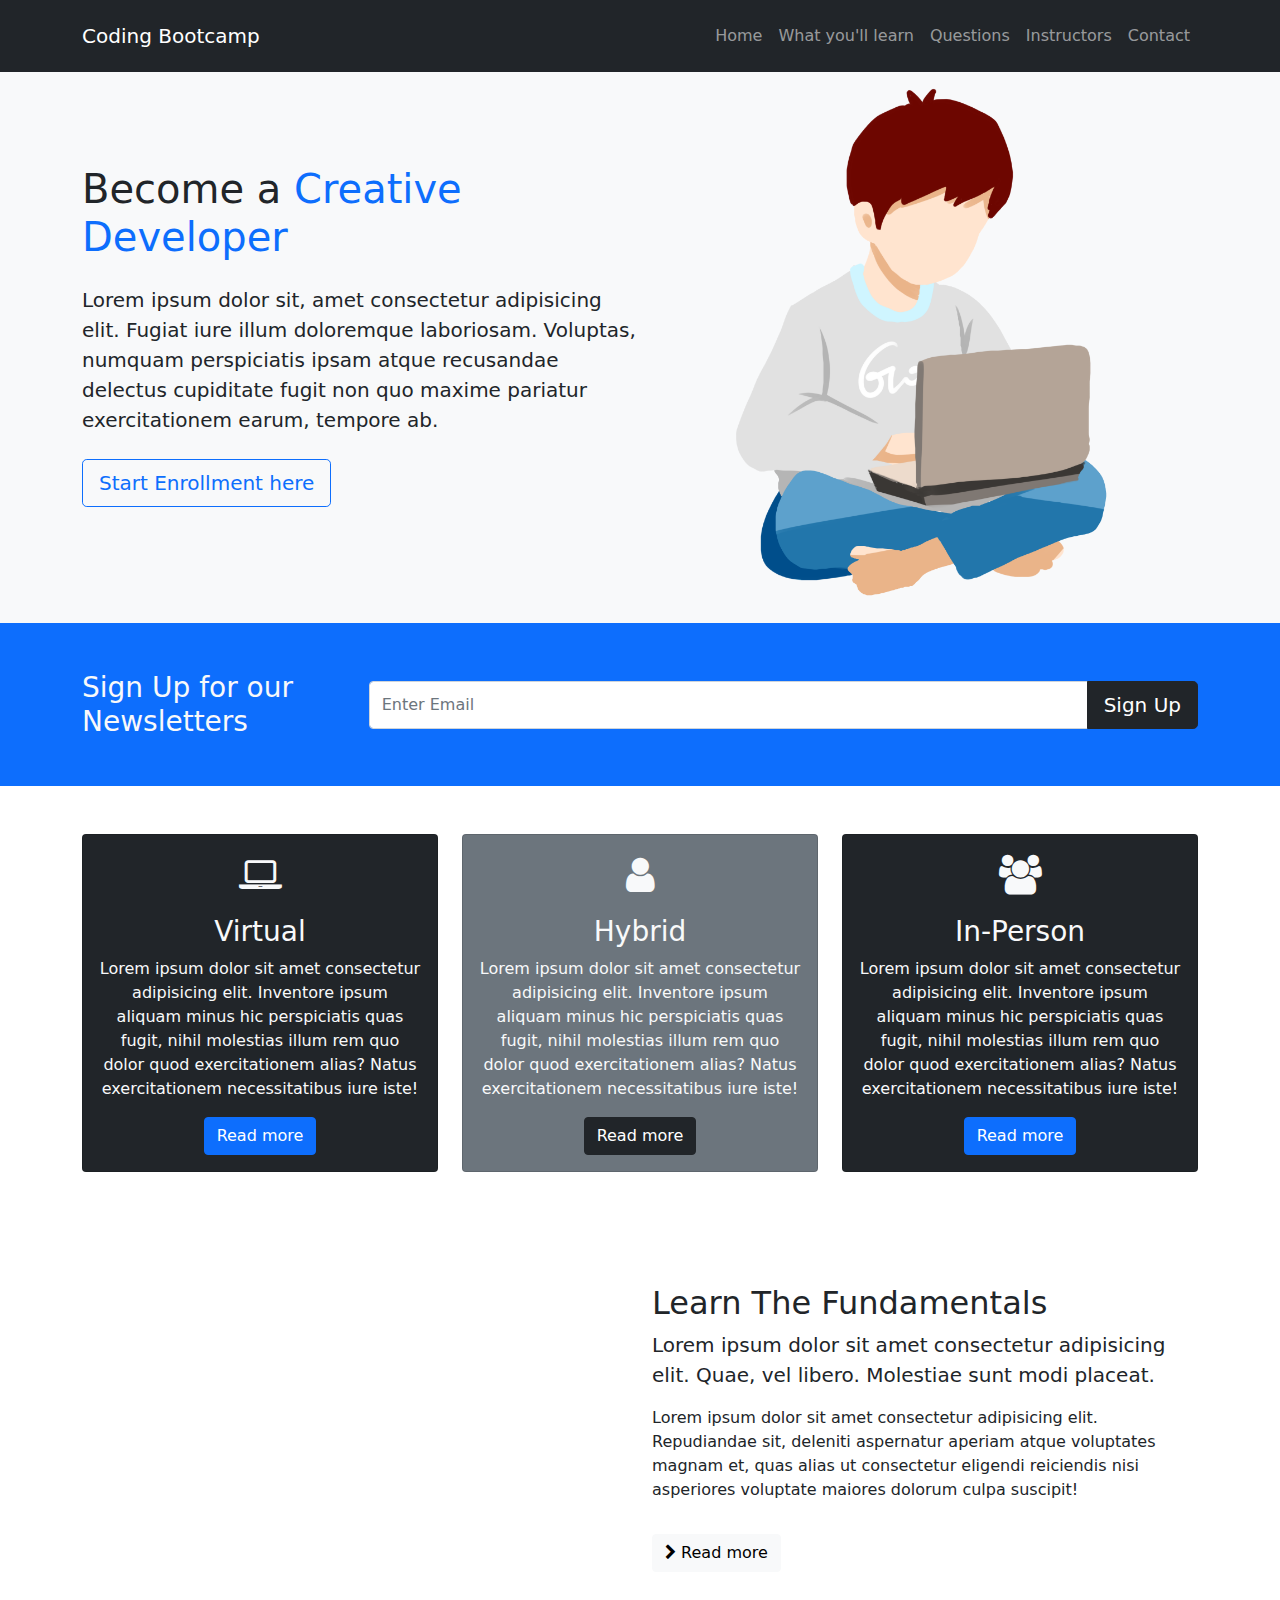
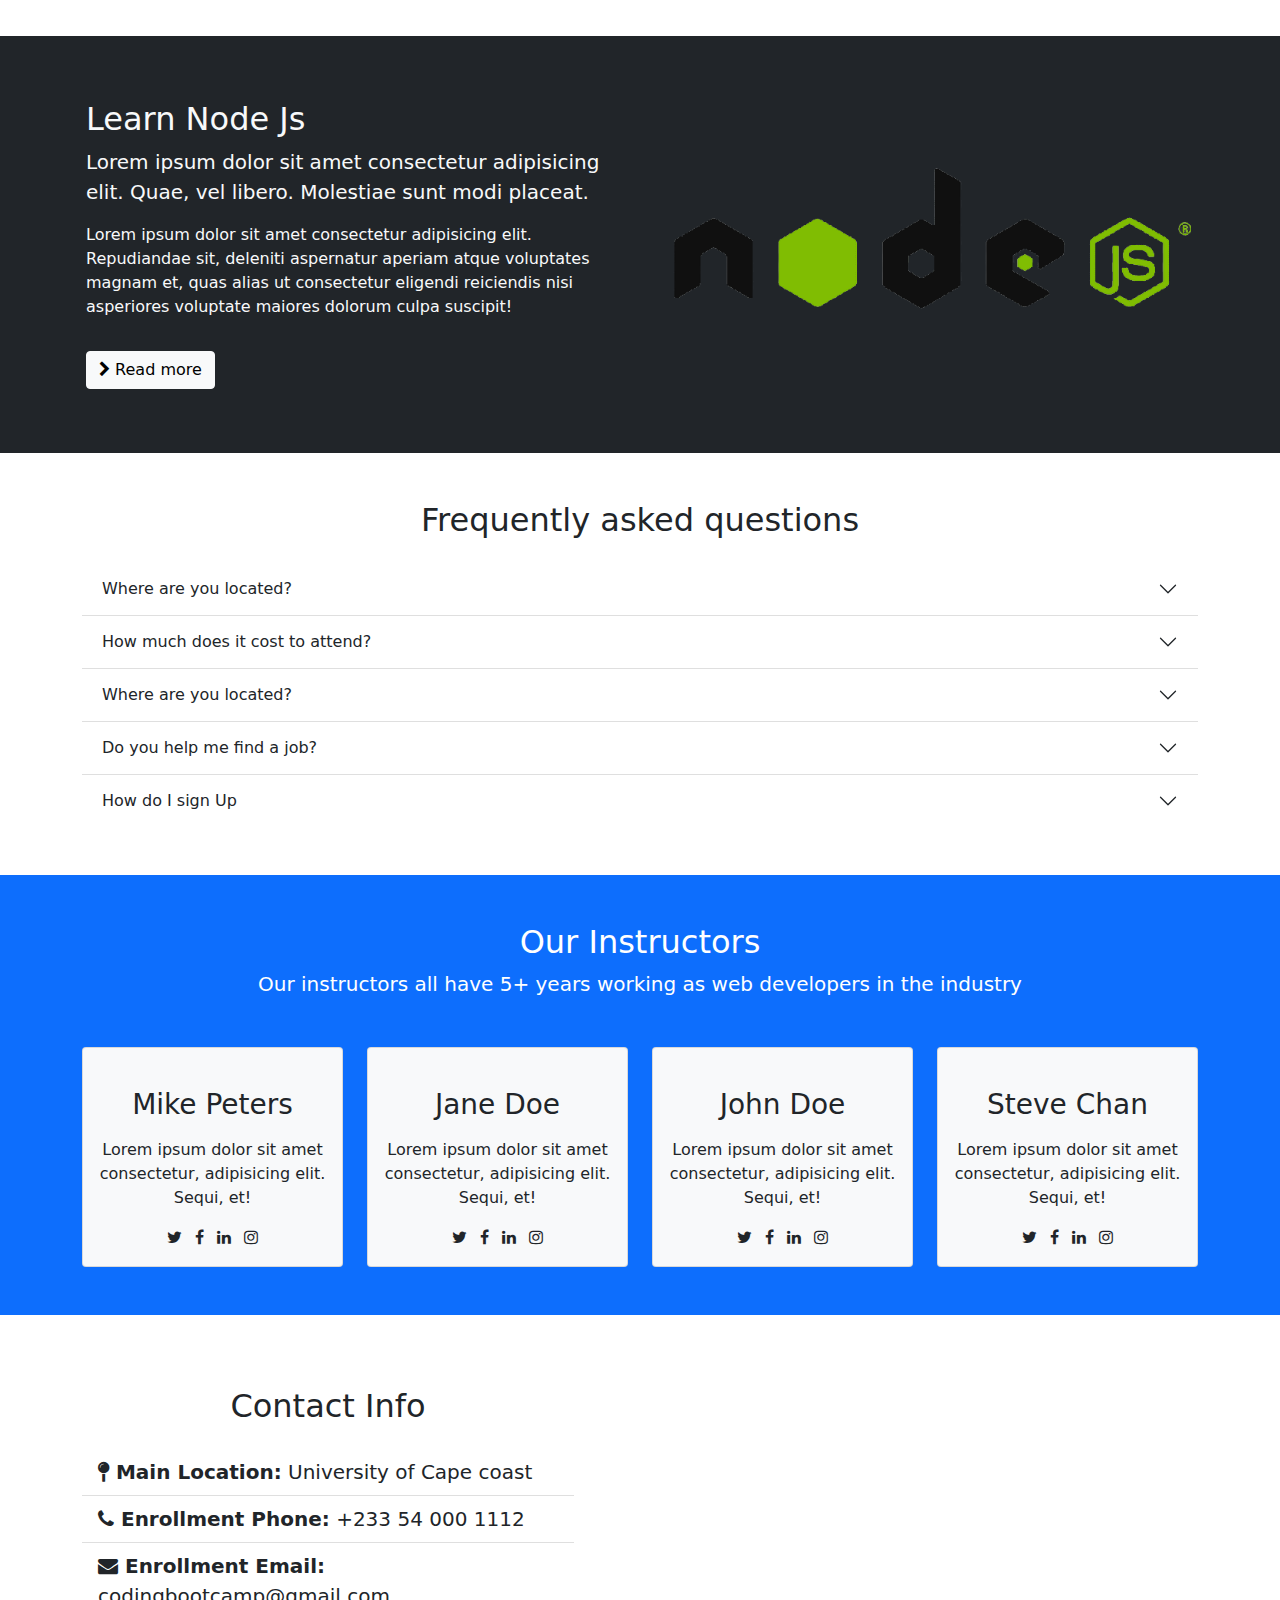
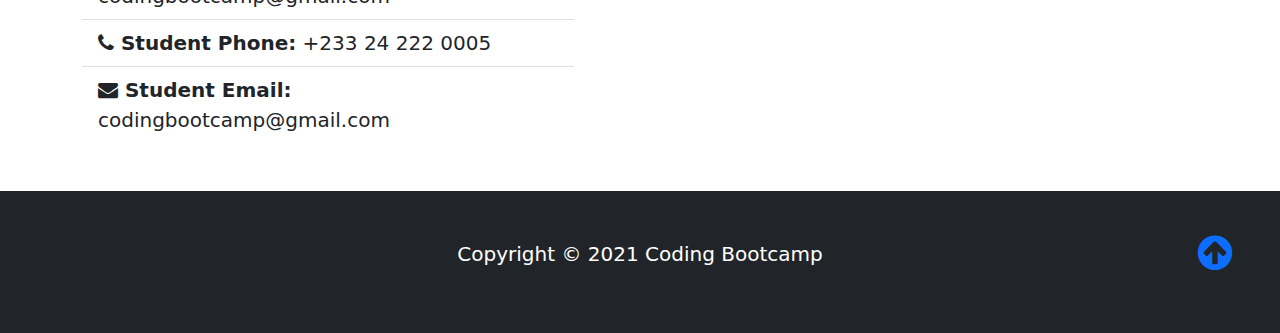
==== index.html @ 6ccffd2d "new" ====
<!DOCTYPE html>
<html lang="en">

<head>
    <meta charset="UTF-8">
    <meta http-equiv="X-UA-Compatible" content="IE=edge">
    <meta name="viewport" content="width=device-width, initial-scale=1.0">
    <title>Creativecode-BootCamp</title>
    <link href='https://api.mapbox.com/mapbox-gl-js/v2.3.1/mapbox-gl.css' rel='stylesheet' />
    <link href="css/style.css">
    <link rel="stylesheet" href="css/font-awesome-4.7.0/css/font-awesome.min.css">
    <link rel="stylesheet" href="css/bootstrap.min.css">
</head>

<body>

    <!-- Navbar start -->
    <nav class="navbar navbar-expand-lg bg-dark navbar-dark fixed-top py-3">
        <div class="container">
            <a class="navbar-brand" href="#"> Coding Bootcamp</a>

            <!--Toggle button Start -->
            <button class="navbar-toggler" type="button" data-bs-toggle="collapse" data-bs-target="#navmenu">
                <span class="navbar-toggler-icon"></span>
            </button>
            <!--Navbar Menu Items-->
            <div class="collapse navbar-collapse" id="navmenu">
                <ul class="navbar-nav ms-auto">
                    <li class="nav-item">
                        <a class="nav-link" href="#showcase">Home</a>
                    </li>
                    <li class="nav-item">
                        <a class="nav-link" href="#learn">What you'll learn</a>
                    </li>
                    <li class="nav-item">
                        <a class="nav-link" href="#questions">Questions</a>
                    </li>
                    <li class="nav-item">
                        <a class="nav-link" href="#instructors">Instructors</a>
                    </li>
                    <li class="nav-item">
                        <a class="nav-link" href="#contact">Contact</a>
                    </li>
                </ul>
            </div>
        </div>
    </nav>
    <!-- Navbar end -->
    <hr class="my-0">

    <!--Showcase-->
    <section class="bg-light text-ldark p-2 p-lg-2 pt-lg-2 text-center text-sm-start" id="showcase">
        <div class="container">
            <div class="d-sm-flex align-items-center justify-content-between pt-5">
                <div>
                    <h1> Become a <span class="text-primary">Creative Developer</span> </h1>
                    <p class="lead my-4">
                        Lorem ipsum dolor sit, amet consectetur adipisicing elit. Fugiat iure illum doloremque laboriosam. Voluptas, numquam perspiciatis ipsam atque recusandae delectus cupiditate fugit non quo maxime pariatur exercitationem earum, tempore ab.
                    </p>

                    <button class="btn btn-outline-primary btn-lg" data-bs-toggle="modal" data-bs-target="#enroll">
                        Start Enrollment here
                    </button>
                </div>
                <br>
                <img class="image-fluid w-50 d-none d-sm-block" src="images/coding.png" alt="coding">
            </div>
        </div>

    </section>

    <!--Newsletter-->
    <section class="bg-primary
     text-light p-5">
        <div class="container">
            <div class="d-md-flex justify-content-between
            align-items-center">
                <h3 class="mb-3 mb-md-0 text-light">Sign Up for our Newsletters</h3>

                <div class="input-group news-input">
                    <input type="text" class="form-control" placeholder="Enter Email" />

                    <button class="btn btn-dark btn-lg" type="button" id="button-addon2">Sign Up</button>
                </div>

            </div>
    </section>


    <!--Boxes-->
    <section class="p-5">
        <div class="container">
            <div class="row text-center g-4">
                <!--Box 1 : VIRTUAL-->
                <div class="col-md">
                    <div class="card bg-dark text-light">
                        <div class="card-body text-center">
                            <div class="h1 mb-3">
                                <i class="fa fa-laptop"></i>
                            </div>
                            <h3 class="card-title">
                                Virtual
                            </h3>
                            <p class="card-text">
                                Lorem ipsum dolor sit amet consectetur adipisicing elit. Inventore ipsum aliquam minus hic perspiciatis quas fugit, nihil molestias illum rem quo dolor quod exercitationem alias? Natus exercitationem necessitatibus iure iste!
                            </p>
                            <a href="" class="btn btn-primary">Read more</a>
                        </div>
                    </div>
                </div>
                <!--Box 2 : HYBRID-->
                <div class="col-md">
                    <div class="card bg-secondary text-light">
                        <div class="card-body text-center">
                            <div class="h1 mb-3">
                                <i class="fa fa-user"></i>
                            </div>
                            <h3 class="card-title">
                                Hybrid
                            </h3>
                            <p class="card-text">
                                Lorem ipsum dolor sit amet consectetur adipisicing elit. Inventore ipsum aliquam minus hic perspiciatis quas fugit, nihil molestias illum rem quo dolor quod exercitationem alias? Natus exercitationem necessitatibus iure iste!
                            </p>
                            <a href="" class="btn btn-dark">Read more</a>
                        </div>
                    </div>
                </div>
                <!--Box 3 : IN-PERSON-->
                <div class="col-md">
                    <div class="card bg-dark text-light">
                        <div class="card-body text-center">
                            <div class="h1 mb-3">
                                <i class="fa fa-users"></i>
                            </div>
                            <h3 class="card-title">
                                In-Person
                            </h3>
                            <p class="card-text">
                                Lorem ipsum dolor sit amet consectetur adipisicing elit. Inventore ipsum aliquam minus hic perspiciatis quas fugit, nihil molestias illum rem quo dolor quod exercitationem alias? Natus exercitationem necessitatibus iure iste!
                            </p>
                            <a href="" class="btn btn-primary">Read more</a>
                        </div>
                    </div>
                </div>
            </div>
        </div>
    </section>

    <!--Learn Sections-->
    <section id="learn" class="p-5">
        <div class="container">
            <div class="row align-items-center justify-content-between">
                <div class="col-md">
                    <img src="images/fundamental.png" alt="" class="img-fluid">
                </div>
                <div class="col-md p-3">
                    <h2>Learn The Fundamentals</h2>
                    <p class="lead">
                        Lorem ipsum dolor sit amet consectetur adipisicing elit. Quae, vel libero. Molestiae sunt modi placeat.
                    </p>
                    <p>
                        Lorem ipsum dolor sit amet consectetur adipisicing elit. Repudiandae sit, deleniti aspernatur aperiam atque voluptates magnam et, quas alias ut consectetur eligendi reiciendis nisi asperiores voluptate maiores dolorum culpa suscipit!
                    </p>
                    <a href="#" class="btn btn-light mt-3">
                        <i class="fa fa-chevron-right"></i> Read more</a>

                </div>
            </div>
        </div>
    </section>

    <!--Learn node-->
    <section id="learn" class="p-5 bg-dark text-light">
        <div class="container">
            <div class="row align-items-center justify-content-between">

                <div class="col-md p-3">
                    <h2>Learn Node Js</h2>
                    <p class="lead">
                        Lorem ipsum dolor sit amet consectetur adipisicing elit. Quae, vel libero. Molestiae sunt modi placeat.
                    </p>
                    <p>
                        Lorem ipsum dolor sit amet consectetur adipisicing elit. Repudiandae sit, deleniti aspernatur aperiam atque voluptates magnam et, quas alias ut consectetur eligendi reiciendis nisi asperiores voluptate maiores dolorum culpa suscipit!
                    </p>
                    <a href="#" class="btn btn-light mt-3">
                        <i class="fa fa-chevron-right"></i> Read more</a>

                </div>
                <div class="col-md">
                    <img src="images/node.png" alt="" class="img-fluid">
                </div>
            </div>
        </div>
    </section>

    <!--Question Accordion-->
    <section id="questions" class="py-5">
        <div class="container">
            <h2 class="text-center mb-4">Frequently asked questions</h2>
            <div class="accordion accordion-flush" id="questions">

                <!--Item 1-->
                <div class="accordion-item">
                    <h2 class="accordion-header" id="accordion-header">
                        <button class="accordion-button collapsed" type="button" data-bs-toggle="collapse" data-bs-target="#questions-one">
                     Where are you located?
                    </button>
                    </h2>
                    <div id="questions-one" class="accordion-collapse collapse" aria-labelledby="flush-headingOne" data-bs-parent="#questions-one">
                        <div class="accordion-body">
                            Lorem, ipsum dolor sit amet consectetur adipisicing elit. Blanditiis est deserunt sint praesentium magni illo debitis quae minus autem a veniam laudantium alias, earum harum natus quidem nesciunt ipsam et aperiam facilis expedita! Quae sint fugiat sunt
                            accusamus cumque! Molestiae ut eveniet perspiciatis tempore architecto cum distinctio exercitationem sit pariatur?
                        </div>
                    </div>
                </div>

                <!--Item 2-->
                <div class="accordion-item">
                    <h2 class="accordion-header" id="accordion-header">
                        <button class="accordion-button collapsed" type="button" data-bs-toggle="collapse" data-bs-target="#questions-two">
                         How much does it cost to attend?
                        </button>
                    </h2>
                    <div id="questions-two" class="accordion-collapse collapse" aria-labelledby="flush-headingOne" data-bs-parent="#questions-two">
                        <div class="accordion-body">
                            Lorem, ipsum dolor sit amet consectetur adipisicing elit. Blanditiis est deserunt sint praesentium magni illo debitis quae minus autem a veniam laudantium alias, earum harum natus quidem nesciunt ipsam et aperiam facilis expedita! Quae sint fugiat sunt
                            accusamus cumque! Molestiae ut eveniet perspiciatis tempore architecto cum distinctio exercitationem sit pariatur?
                        </div>
                    </div>
                </div>

                <!--Item 3-->
                <div class="accordion-item">
                    <h2 class="accordion-header" id="accordion-header">
                        <button class="accordion-button collapsed" type="button" data-bs-toggle="collapse" data-bs-target="#questions-three">
                         Where are you located?
                        </button>
                    </h2>
                    <div id="questions-three" class="accordion-collapse collapse" aria-labelledby="flush-headingOne" data-bs-parent="#questions-three">
                        <div class="accordion-body">
                            Lorem, ipsum dolor sit amet consectetur adipisicing elit. Blanditiis est deserunt sint praesentium magni illo debitis quae minus autem a veniam laudantium alias, earum harum natus quidem nesciunt ipsam et aperiam facilis expedita! Quae sint fugiat sunt
                            accusamus cumque! Molestiae ut eveniet perspiciatis tempore architecto cum distinctio exercitationem sit pariatur?
                        </div>
                    </div>
                </div>

                <!--Item 4-->
                <div class="accordion-item">
                    <h2 class="accordion-header" id="accordion-header">
                        <button class="accordion-button collapsed" type="button" data-bs-toggle="collapse" data-bs-target="#questions-four">
                         Do you help me find a job?
                        </button>
                    </h2>
                    <div id="questions-four" class="accordion-collapse collapse" aria-labelledby="flush-headingOne" data-bs-parent="#questions-four">
                        <div class="accordion-body">
                            Lorem, ipsum dolor sit amet consectetur adipisicing elit. Blanditiis est deserunt sint praesentium magni illo debitis quae minus autem a veniam laudantium alias, earum harum natus quidem nesciunt ipsam et aperiam facilis expedita! Quae sint fugiat sunt
                            accusamus cumque! Molestiae ut eveniet perspiciatis tempore architecto cum distinctio exercitationem sit pariatur?
                        </div>
                    </div>
                </div>
                <!--Item 5-->
                <div class="accordion-item">
                    <h2 class="accordion-header" id="accordion-header">
                        <button class="accordion-button collapsed" type="button" data-bs-toggle="collapse" data-bs-target="#questions-four">
                        How do I sign Up
                        </button>
                    </h2>
                    <div id="questions-five" class="accordion-collapse collapse" aria-labelledby="flush-headingOne" data-bs-parent="#questions-five">
                        <div class="accordion-body">
                            Lorem, ipsum dolor sit amet consectetur adipisicing elit. Blanditiis est deserunt sint praesentium magni illo debitis quae minus autem a veniam laudantium alias, earum harum natus quidem nesciunt ipsam et aperiam facilis expedita! Quae sint fugiat sunt
                            accusamus cumque! Molestiae ut eveniet perspiciatis tempore architecto cum distinctio exercitationem sit pariatur?
                        </div>
                    </div>
                </div>
            </div>
    </section>

    <!--Instructors Section-->
    <section id="instructors" class="p-5 bg-primary">
        <div class="container">
            <h2 class="text-center text-white">Our Instructors</h2>
            <p class="lead text-center text-white mb-5">
                Our instructors all have 5+ years working as web developers in the industry

            </p>

            <div class="row g-4">
                <!--Instructor 1-->
                <div class="col-md-6 col-lg-3">
                    <div class="card bg-light">
                        <div class="card-body text-center">
                            <img src="https://randomuser.me/api/portraits/men/16.jpg" class="rounded-circle mb-3" alt="">
                            <h3 class="card-title mb-3">Mike Peters</h3>
                            <p class="card-text">Lorem ipsum dolor sit amet consectetur, adipisicing elit. Sequi, et!</p>
                            <a href="#"><i class="fa fa-twitter text-dark mx-1"></i></a>
                            <a href="#"><i class="fa fa-facebook text-dark mx-1"></i></a>
                            <a href="#"><i class="fa fa-linkedin text-dark mx-1"></i></a>
                            <a href="#"><i class="fa fa-instagram text-dark mx-1"></i></a>
                        </div>
                    </div>
                </div>

                <!--Instructor 2-->
                <div class="col-md-6 col-lg-3">
                    <div class="card bg-light">
                        <div class="card-body text-center">
                            <img src="https://randomuser.me/api/portraits/women/11.jpg" class="rounded-circle mb-3" alt="">
                            <h3 class="card-title mb-3">Jane Doe</h3>
                            <p class="card-text">Lorem ipsum dolor sit amet consectetur, adipisicing elit. Sequi, et!</p>
                            <a href="#"><i class="fa fa-twitter text-dark mx-1"></i></a>
                            <a href="#"><i class="fa fa-facebook text-dark mx-1"></i></a>
                            <a href="#"><i class="fa fa-linkedin text-dark mx-1"></i></a>
                            <a href="#"><i class="fa fa-instagram text-dark mx-1"></i></a>
                        </div>
                    </div>
                </div>

                <!--Instructor 3-->
                <div class="col-md-6 col-lg-3">
                    <div class="card bg-light">
                        <div class="card-body text-center">
                            <img src="https://randomuser.me/api/portraits/men/11.jpg" class="rounded-circle mb-3" alt="">
                            <h3 class="card-title mb-3">John Doe</h3>
                            <p class="card-text">Lorem ipsum dolor sit amet consectetur, adipisicing elit. Sequi, et!</p>
                            <a href="#"><i class="fa fa-twitter text-dark mx-1"></i></a>
                            <a href="#"><i class="fa fa-facebook text-dark mx-1"></i></a>
                            <a href="#"><i class="fa fa-linkedin text-dark mx-1"></i></a>
                            <a href="#"><i class="fa fa-instagram text-dark mx-1"></i></a>
                        </div>
                    </div>
                </div>

                <!--Instructor 4-->
                <div class="col-md-6 col-lg-3">
                    <div class="card bg-light">
                        <div class="card-body text-center">
                            <img src="https://randomuser.me/api/portraits/men/26.jpg" class="rounded-circle mb-3" alt="">
                            <h3 class="card-title mb-3">Steve Chan</h3>
                            <p class="card-text">Lorem ipsum dolor sit amet consectetur, adipisicing elit. Sequi, et!</p>
                            <a href="#"><i class="fa fa-twitter text-dark mx-1"></i></a>
                            <a href="#"><i class="fa fa-facebook text-dark mx-1"></i></a>
                            <a href="#"><i class="fa fa-linkedin text-dark mx-1"></i></a>
                            <a href="#"><i class="fa fa-instagram text-dark mx-1"></i></a>
                        </div>
                    </div>
                </div>
            </div>
        </div>
    </section>
    <br>

    <!--Contact & Mao-->
    <section class="p-5" id="contact">
        <div class="container">
            <div class="row g-4">
                <div class="col-md">
                    <h2 class="text-center mb-4">Contact Info</h2>
                    <ul class="list-group list-group-flush lead">
                        <li class="list-group-item">
                            <span class="fw-bold"> <i class="fa fa-map-pin"></i> Main Location:</span> University of Cape coast
                        </li>
                        <li class="list-group-item">
                            <span class="fw-bold"> <i class="fa fa-phone"></i> Enrollment Phone:</span> +233 54 000 1112
                        </li>
                        <li class="list-group-item">
                            <span class="fw-bold"> <i class="fa fa-envelope"></i> Enrollment Email: </span> codingbootcamp@gmail.com
                        </li>

                        <li class="list-group-item">
                            <span class="fw-bold"> <i class="fa fa-phone"></i> Student Phone:</span> +233 24 222 0005
                        </li>

                        <li class="list-group-item">
                            <span class="fw-bold"> <i class="fa fa-envelope "></i> Student Email:</span> codingbootcamp@gmail.com
                    </ul>
                </div>
                <div class="col-md">

                    <div id='map' style='width: 600px; height: 320px;'></div>

                </div>
            </div>
    </section>

    <!--footer-->
    <footer class="p-5 bg-dark text-white text-center position-relative">
        <div class="container">
            <p class="lead"> Copyright &copy; 2021 Coding Bootcamp</p>
            <a href="" class="position-absolute bottom-0 end-0 p-5">
                <i class="fa fa-arrow-circle-up h1"></i>
            </a>
        </div>
    </footer>



    <!-- Modal -->
    <div class="modal fade" id="enroll" tabindex="-1" aria-labelledby="exampleModalLabel" aria-hidden="true">
        <div class="modal-dialog">
            <div class="modal-content">
                <div class="modal-header">
                    <h5 class="modal-title" id="enrollLabel">Modal title</h5>
                    <button type="button" class="btn-close" data-bs-dismiss="modal" aria-label="Close"></button>
                </div>
                <div class="modal-body">
                    <p class="class lead">Fill out this form and we will get back to you</p>
                    <form>
                        <div class="mb-3">
                            <label for="Firstname" class="form-label">Firstname</label>
                            <input type="email" class="form-control" id="first-name">
                        </div>
                        <div class="mb-3">
                            <label for="Lastname" class="form-label">Lastname</label>
                            <input type="lastname" class="form-control" id="first-name">
                        </div>
                        <div class="mb-3">
                            <label for="Email" class="form-label">Email</label>
                            <input type="email" class="form-control" id="email">
                        </div>
                        <div class="mb-3">
                            <label for="Phone" class="form-label">Phone</label>
                            <input type="email" class="form-control" id="phone">
                        </div>
                    </form>
                </div>
                <div class="modal-footer">
                    <button type="button" class="btn btn-secondary" data-bs-dismiss="modal">Close</button>
                    <button type="button" class="btn btn-primary">Save changes</button>
                </div>
            </div>
        </div>
    </div>



    <script src="js/bootstrap.bundle.min.js"></script>
    <script src="js/popper.min.js"></script>
    <script src='https://api.mapbox.com/mapbox-gl-js/v2.3.1/mapbox-gl.js'></script>
    <script>
        mapboxgl.accessToken = 'pk.eyJ1IjoiY3JlYXRpdmVuYXRoYW4iLCJhIjoiY2t1a2dob3ZjMDk3YjJxbW82NDY1MGZldiJ9.xxoIJ4UyLiM8GSL1P_9bCw';
        var map = new mapboxgl.Map({
            container: 'map',
            style: 'mapbox://styles/mapbox/streets-v11',
            center: [-1.283335, 5.114753],
            zoom: 18
        });
    </script>
</body>

</html>
---- css/style.css ----
@media(min-width: 768px) {
    .news-input {
        width: 50%;
    }
}
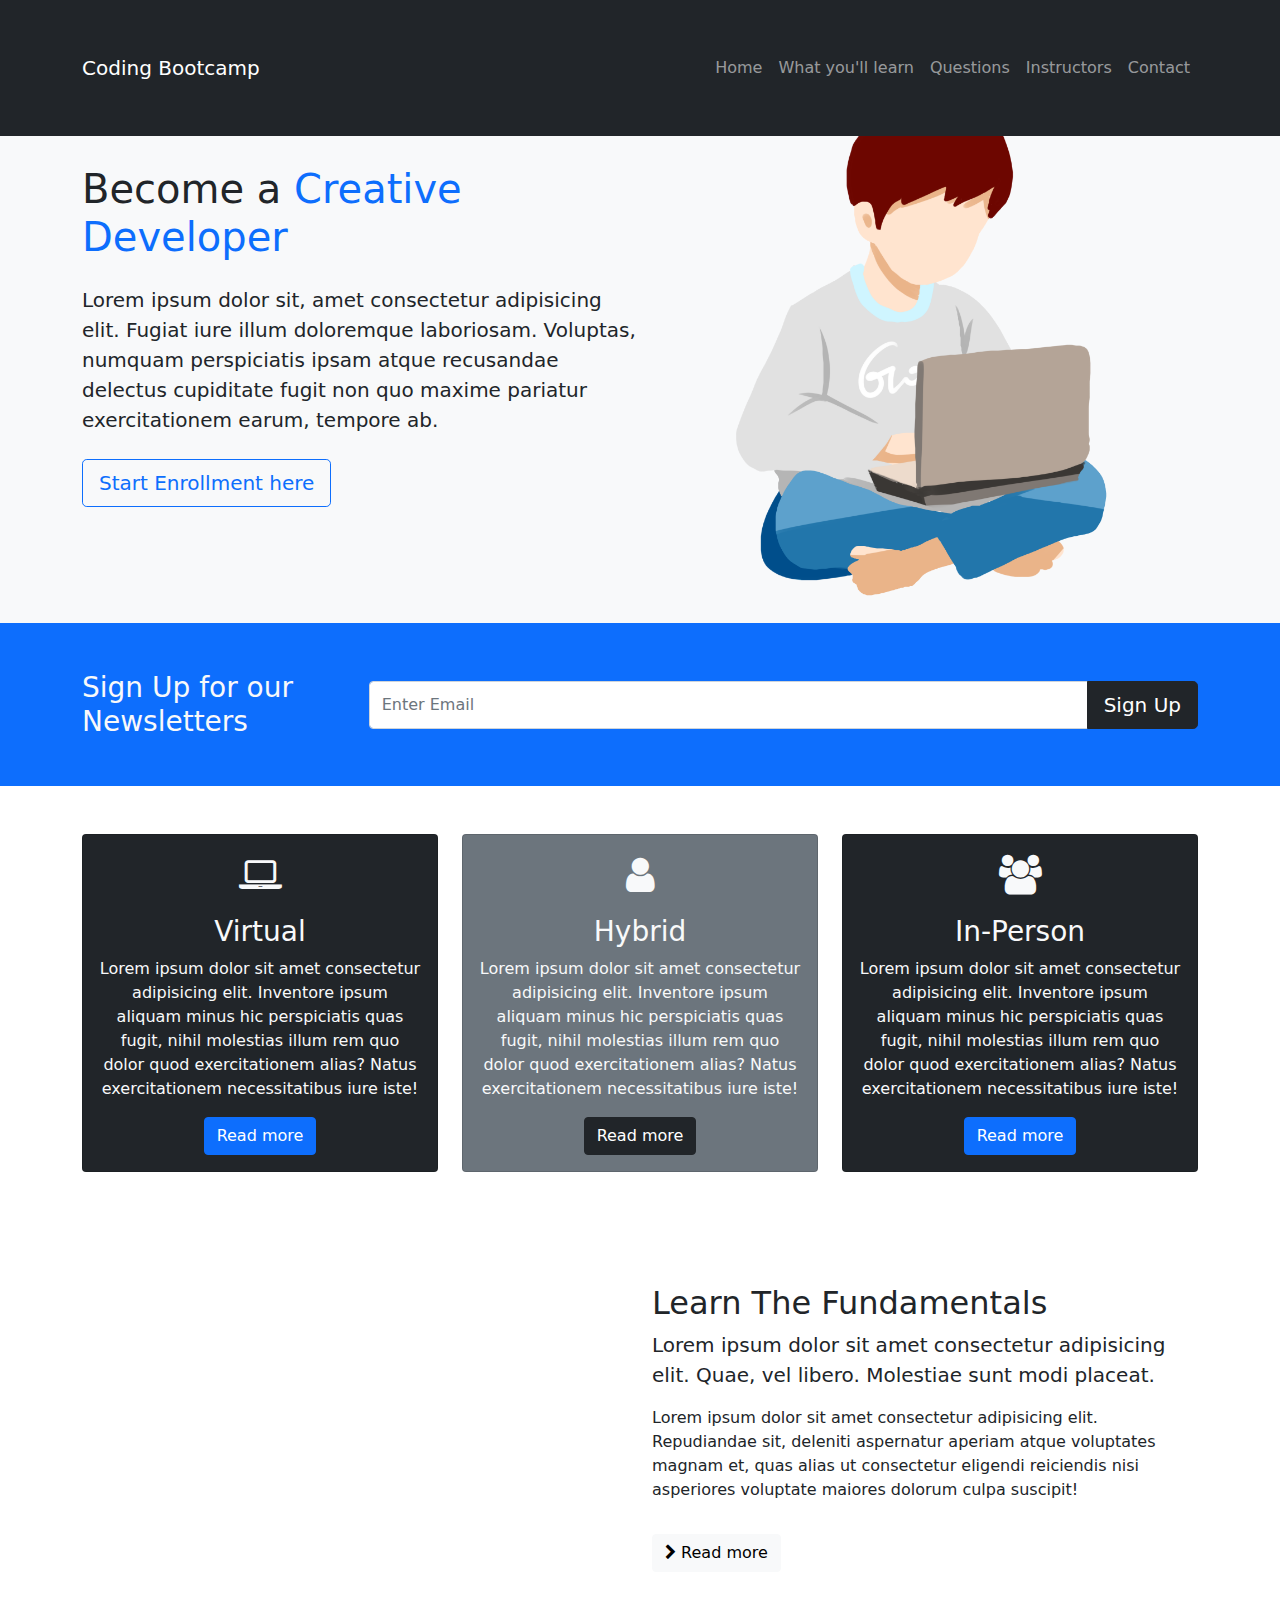
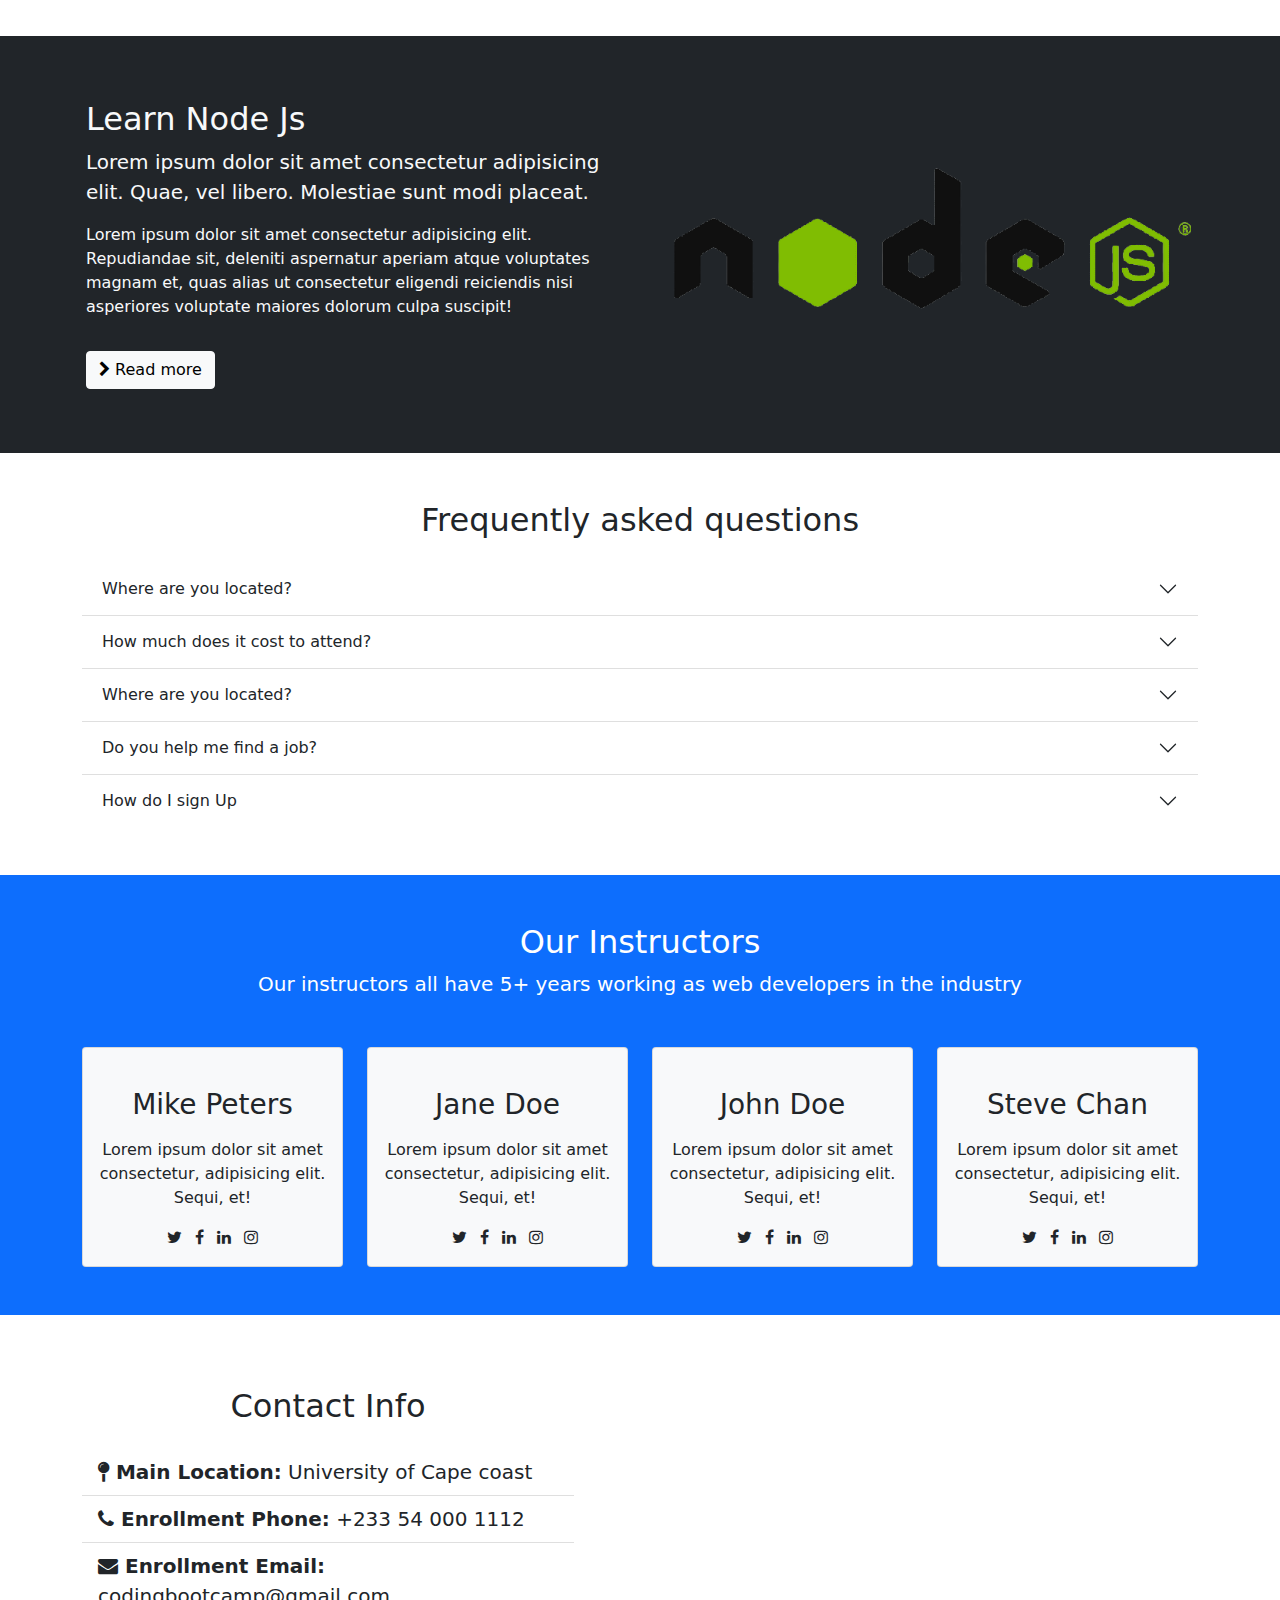
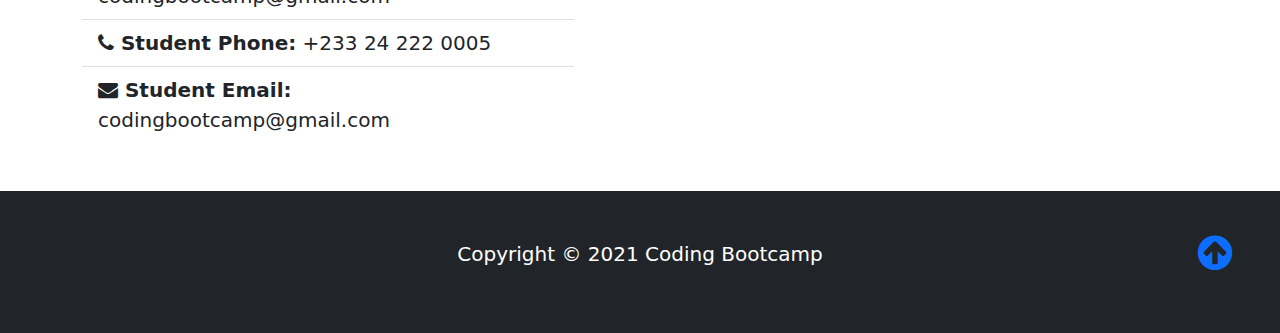
==== commit f4167ec3: "update" ====
--- a/index.html
+++ b/index.html
@@ -15,7 +15,7 @@
 <body>
 
     <!-- Navbar start -->
-    <nav class="navbar navbar-expand-lg bg-dark navbar-dark fixed-top py-3">
+    <nav class="navbar navbar-expand-lg bg-dark navbar-dark  py-5 fixed-top">
         <div class="container">
             <a class="navbar-brand" href="#"> Coding Bootcamp</a>
 
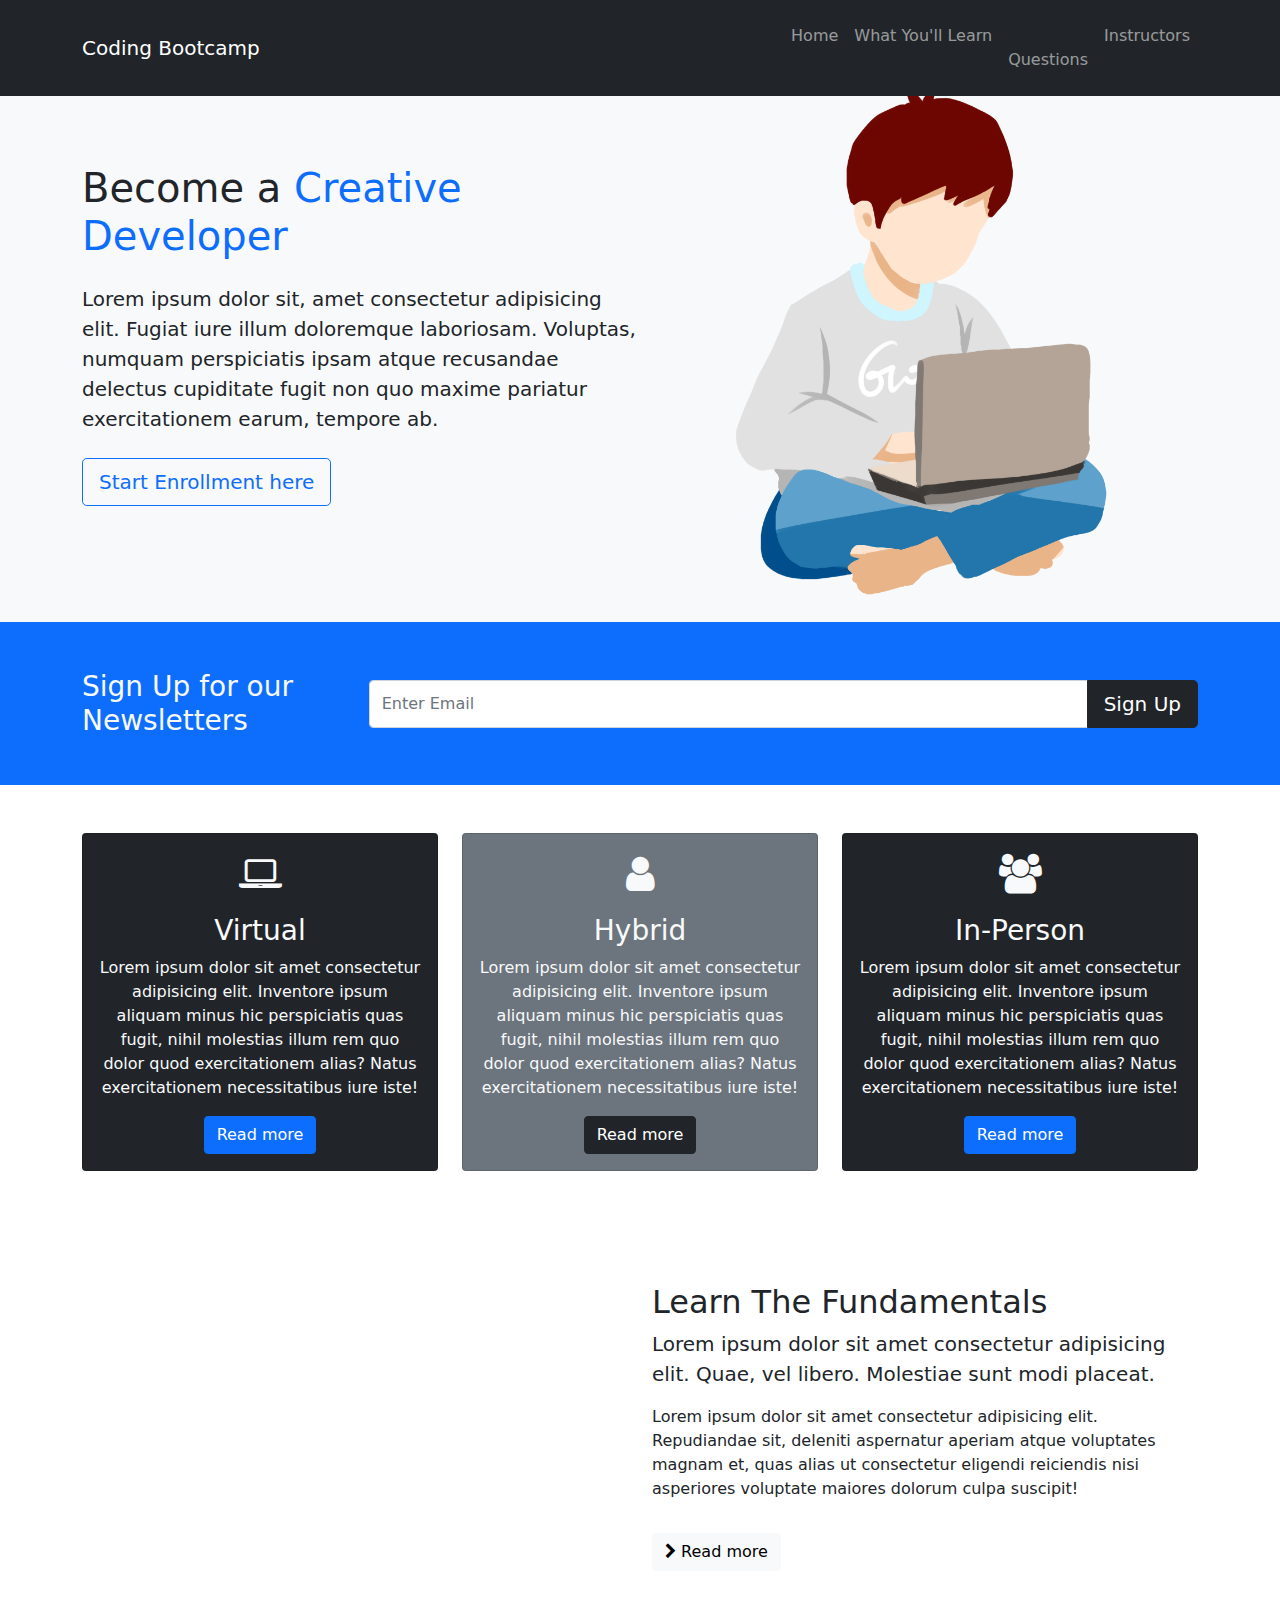
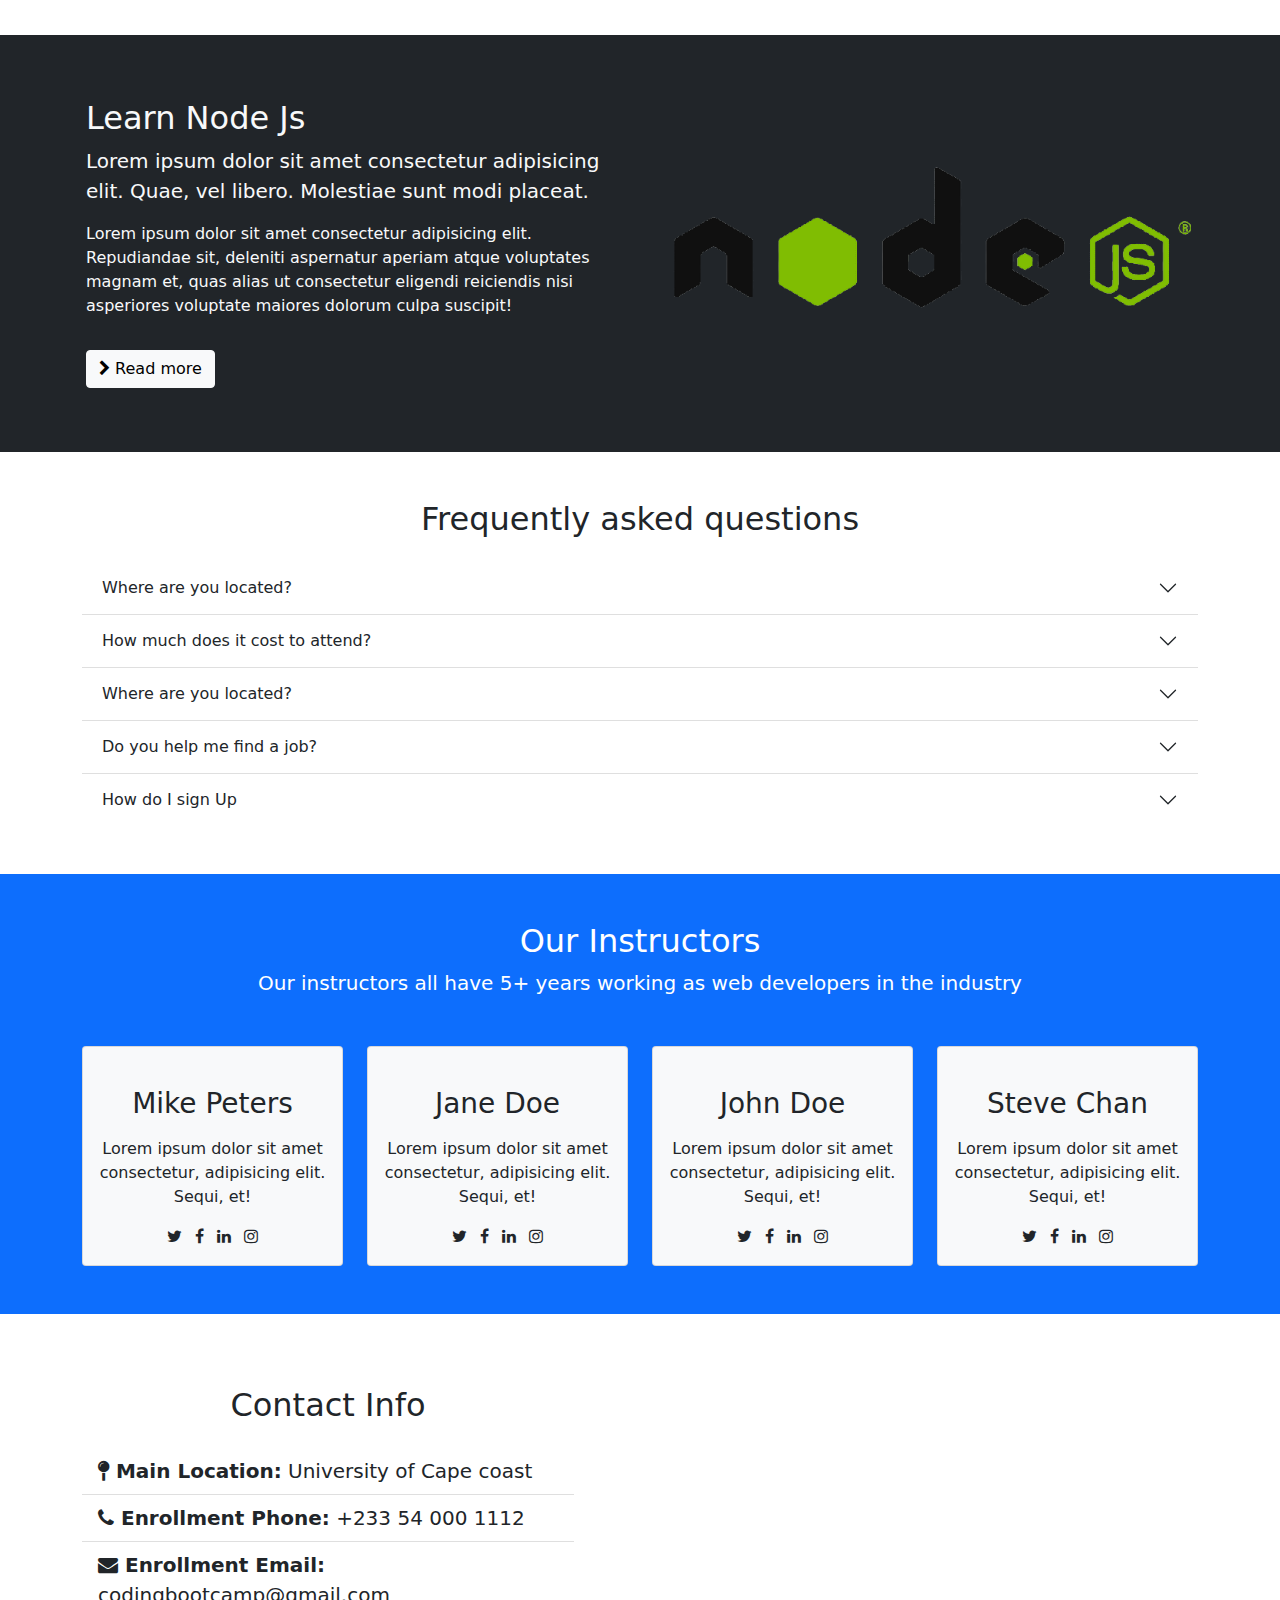
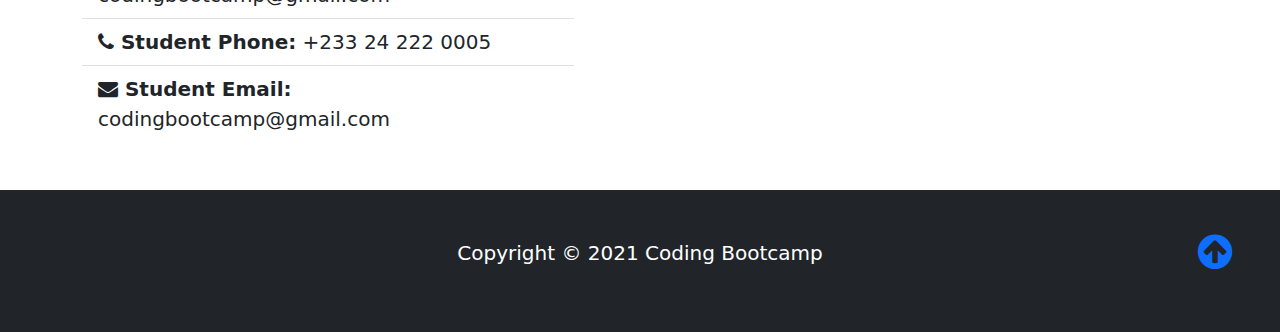
==== commit dfb688f8: "Updated header" ====
--- a/index.html
+++ b/index.html
@@ -15,38 +15,34 @@
 <body>
 
     <!-- Navbar start -->
-    <nav class="navbar navbar-expand-lg bg-dark navbar-dark  py-5 fixed-top">
-        <div class="container">
-            <a class="navbar-brand" href="#"> Coding Bootcamp</a>
-
-            <!--Toggle button Start -->
+    <nav class="navbar navbar-expand-lg bg-dark navbar-dark py-3 fixed-top">
+        <div class="container">
+            <a href="#" class="navbar-brand">Coding Bootcamp</a>
+
             <button class="navbar-toggler" type="button" data-bs-toggle="collapse" data-bs-target="#navmenu">
-                <span class="navbar-toggler-icon"></span>
-            </button>
-            <!--Navbar Menu Items-->
+            <span class="navbar-toggler-icon"></span>
+          </button>
+
             <div class="collapse navbar-collapse" id="navmenu">
                 <ul class="navbar-nav ms-auto">
                     <li class="nav-item">
-                        <a class="nav-link" href="#showcase">Home</a>
+                        <a href="#showcase" class="nav-link">Home</a>
                     </li>
                     <li class="nav-item">
-                        <a class="nav-link" href="#learn">What you'll learn</a>
+                        <a href="#learn" class="nav-link">What You'll Learn</a>
+                    </li>
+                    <li class="nav-item">s
+                        <a href="#questions" class="nav-link">Questions</a>
                     </li>
                     <li class="nav-item">
-                        <a class="nav-link" href="#questions">Questions</a>
-                    </li>
-                    <li class="nav-item">
-                        <a class="nav-link" href="#instructors">Instructors</a>
-                    </li>
-                    <li class="nav-item">
-                        <a class="nav-link" href="#contact">Contact</a>
+                        <a href="#instructors" class="nav-link">Instructors</a>
                     </li>
                 </ul>
             </div>
         </div>
     </nav>
     <!-- Navbar end -->
-    <hr class="my-0">
+
 
     <!--Showcase-->
     <section class="bg-light text-ldark p-2 p-lg-2 pt-lg-2 text-center text-sm-start" id="showcase">
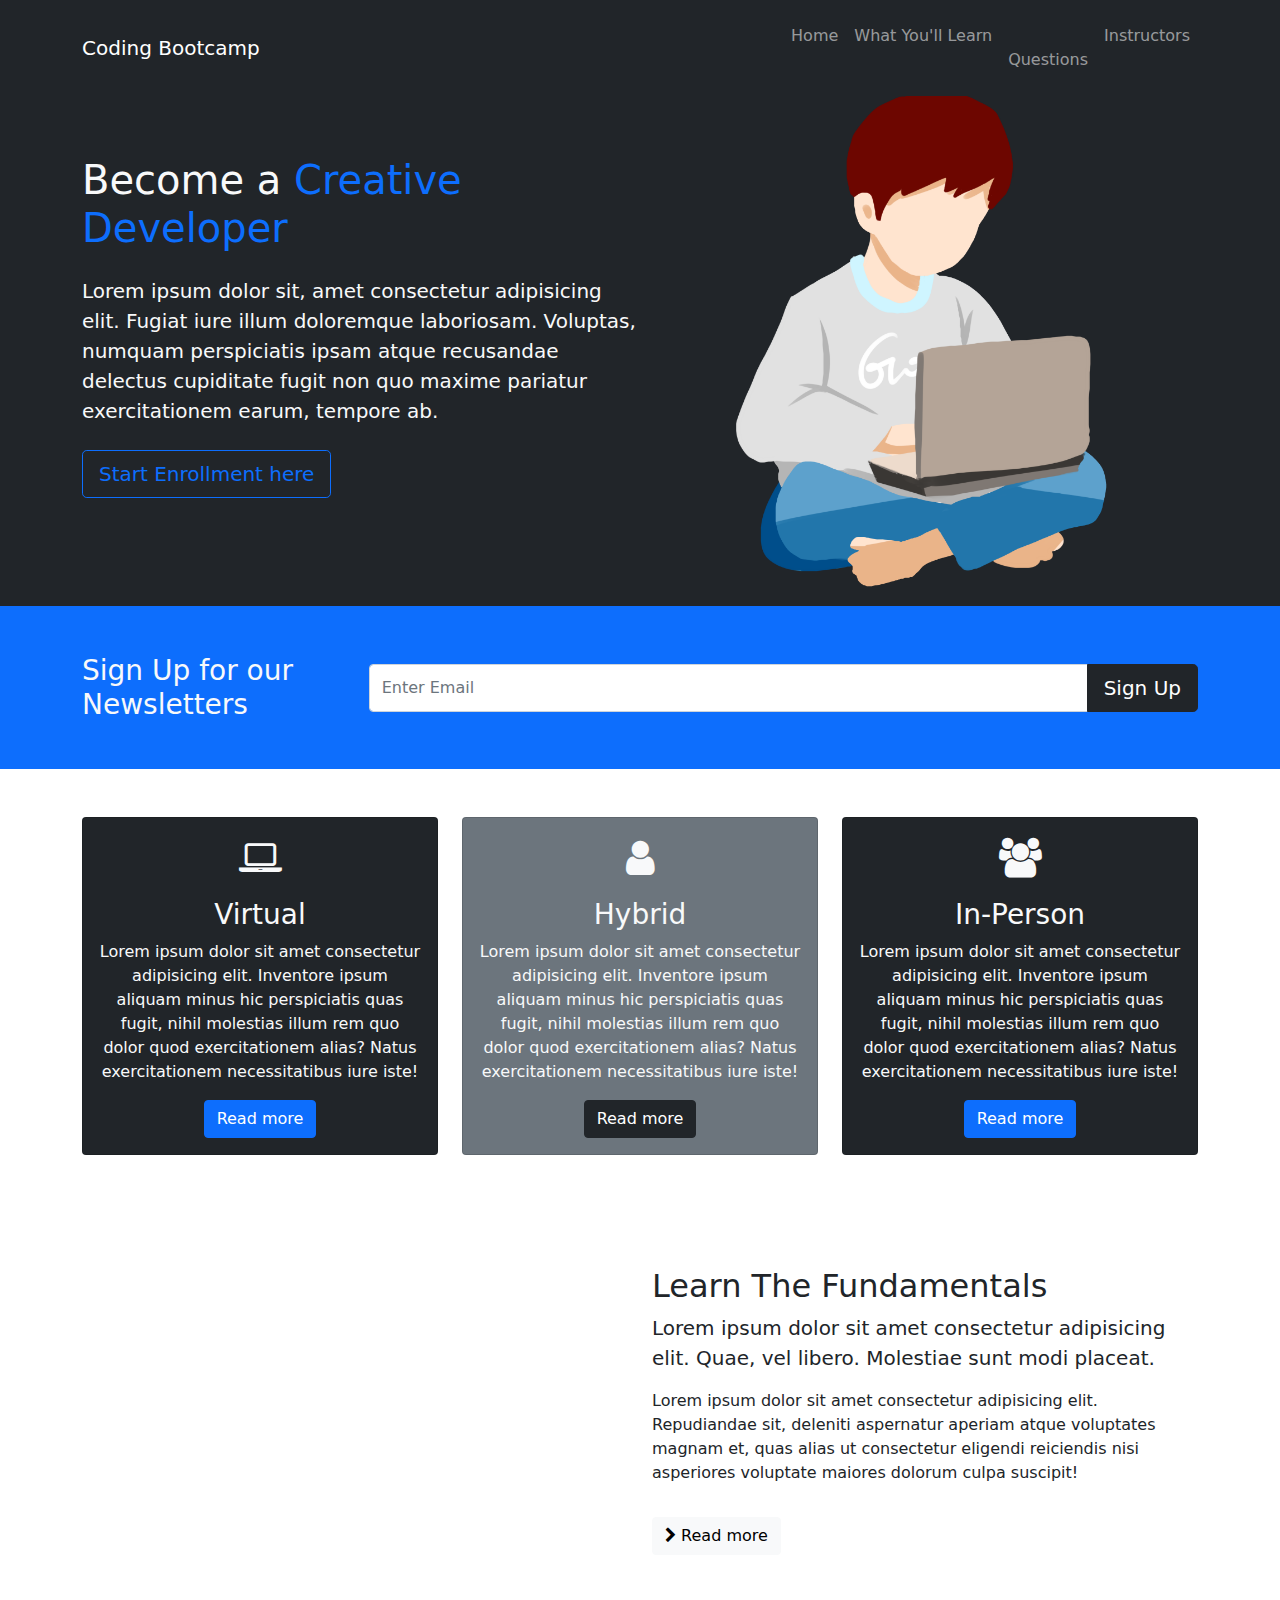
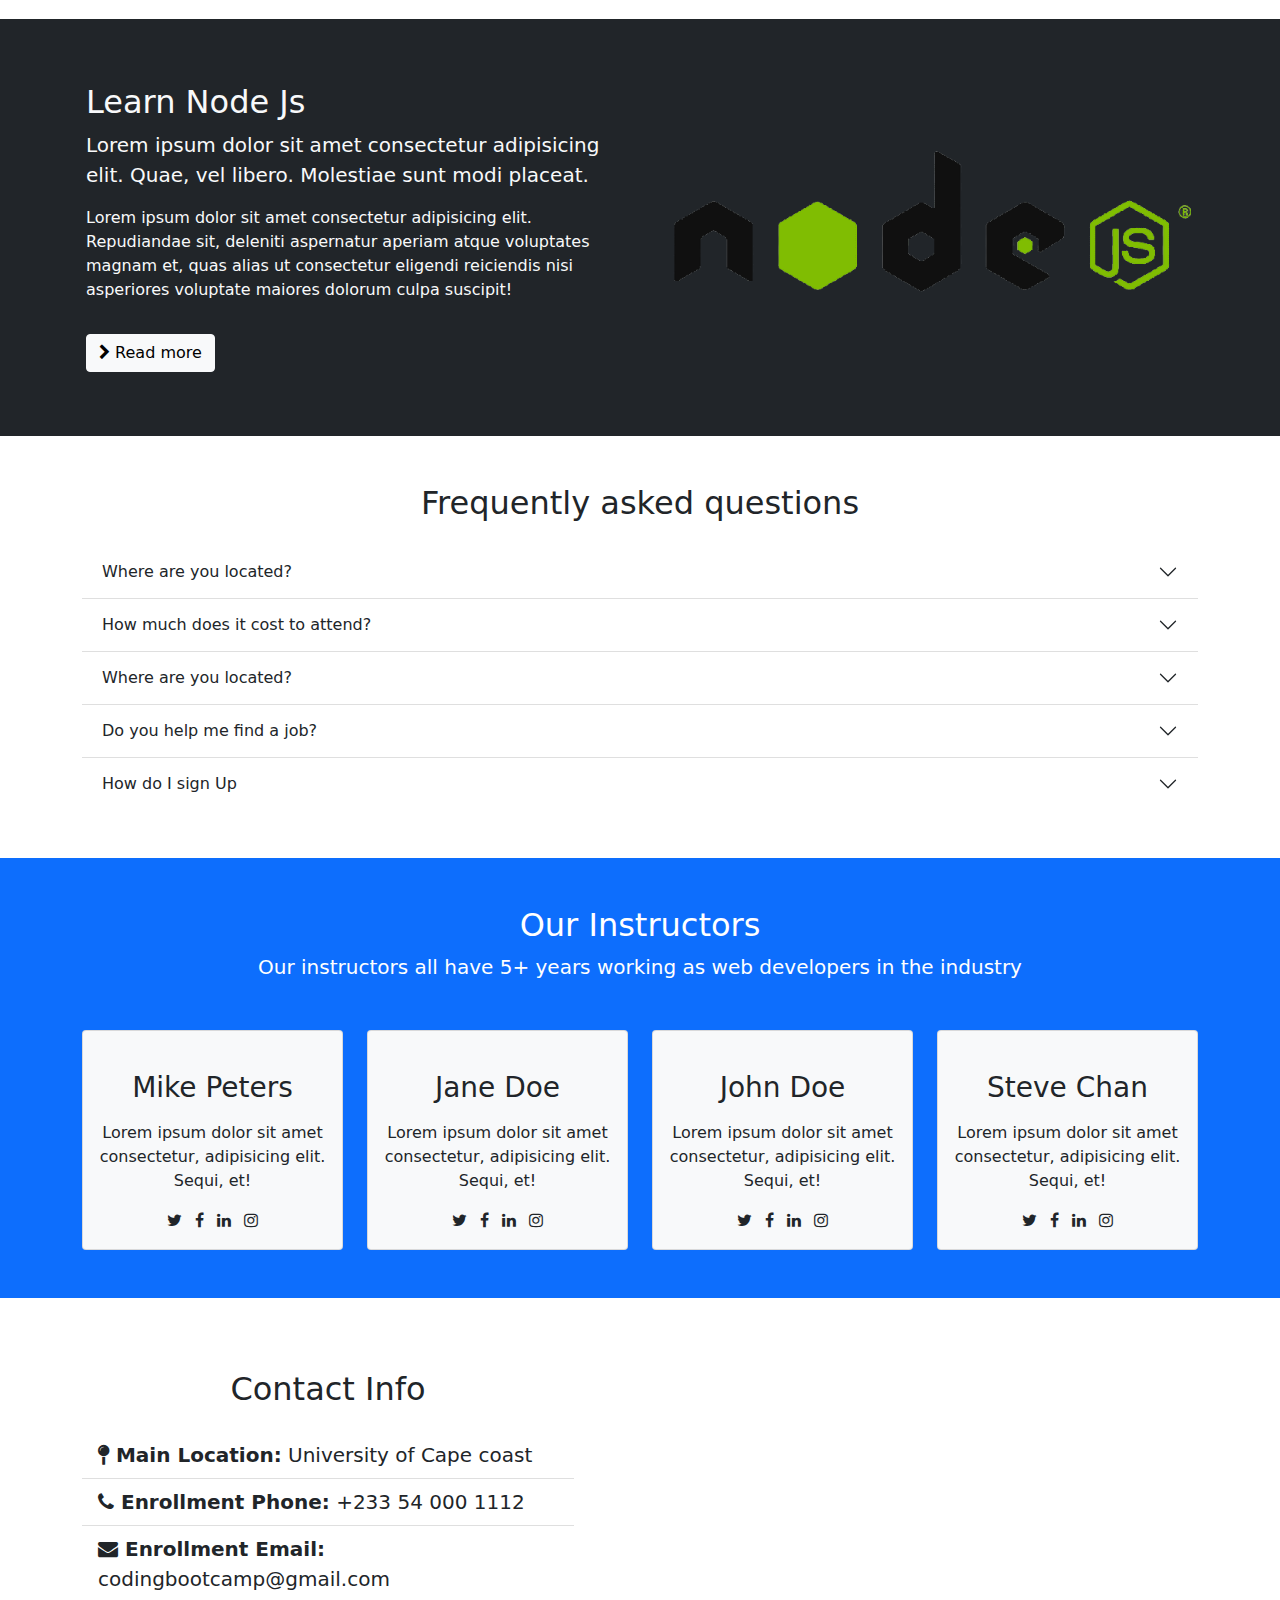
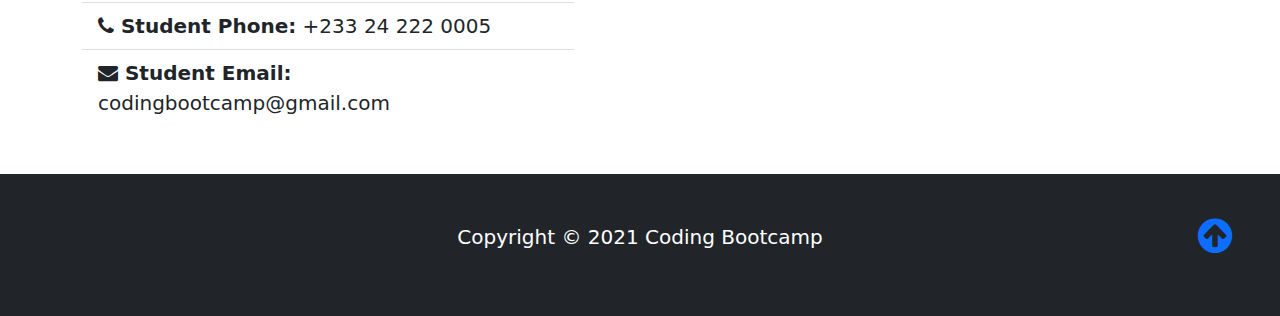
==== commit d61422f1: "Updat" ====
--- a/index.html
+++ b/index.html
@@ -45,9 +45,9 @@
 
 
     <!--Showcase-->
-    <section class="bg-light text-ldark p-2 p-lg-2 pt-lg-2 text-center text-sm-start" id="showcase">
-        <div class="container">
-            <div class="d-sm-flex align-items-center justify-content-between pt-5">
+    <section class="bg-dark text-light p-5 p-lg-0 pt-lg-5 text-center text-sm-start" id="showcase">
+        <div class="container">
+            <div class="d-sm-flex align-items-center justify-content-between ">
                 <div>
                     <h1> Become a <span class="text-primary">Creative Developer</span> </h1>
                     <p class="lead my-4">
--- a/css/style.css
+++ b/css/style.css
@@ -1,4 +1,16 @@
-@media(min-width: 768px) {
+body::before {
+    display: block;
+    content: '';
+    height: 60px;
+}
+
+#map {
+    width: 100%;
+    height: 100%;
+    border-radius: 10px;
+}
+
+@media (min-width: 768px) {
     .news-input {
         width: 50%;
     }
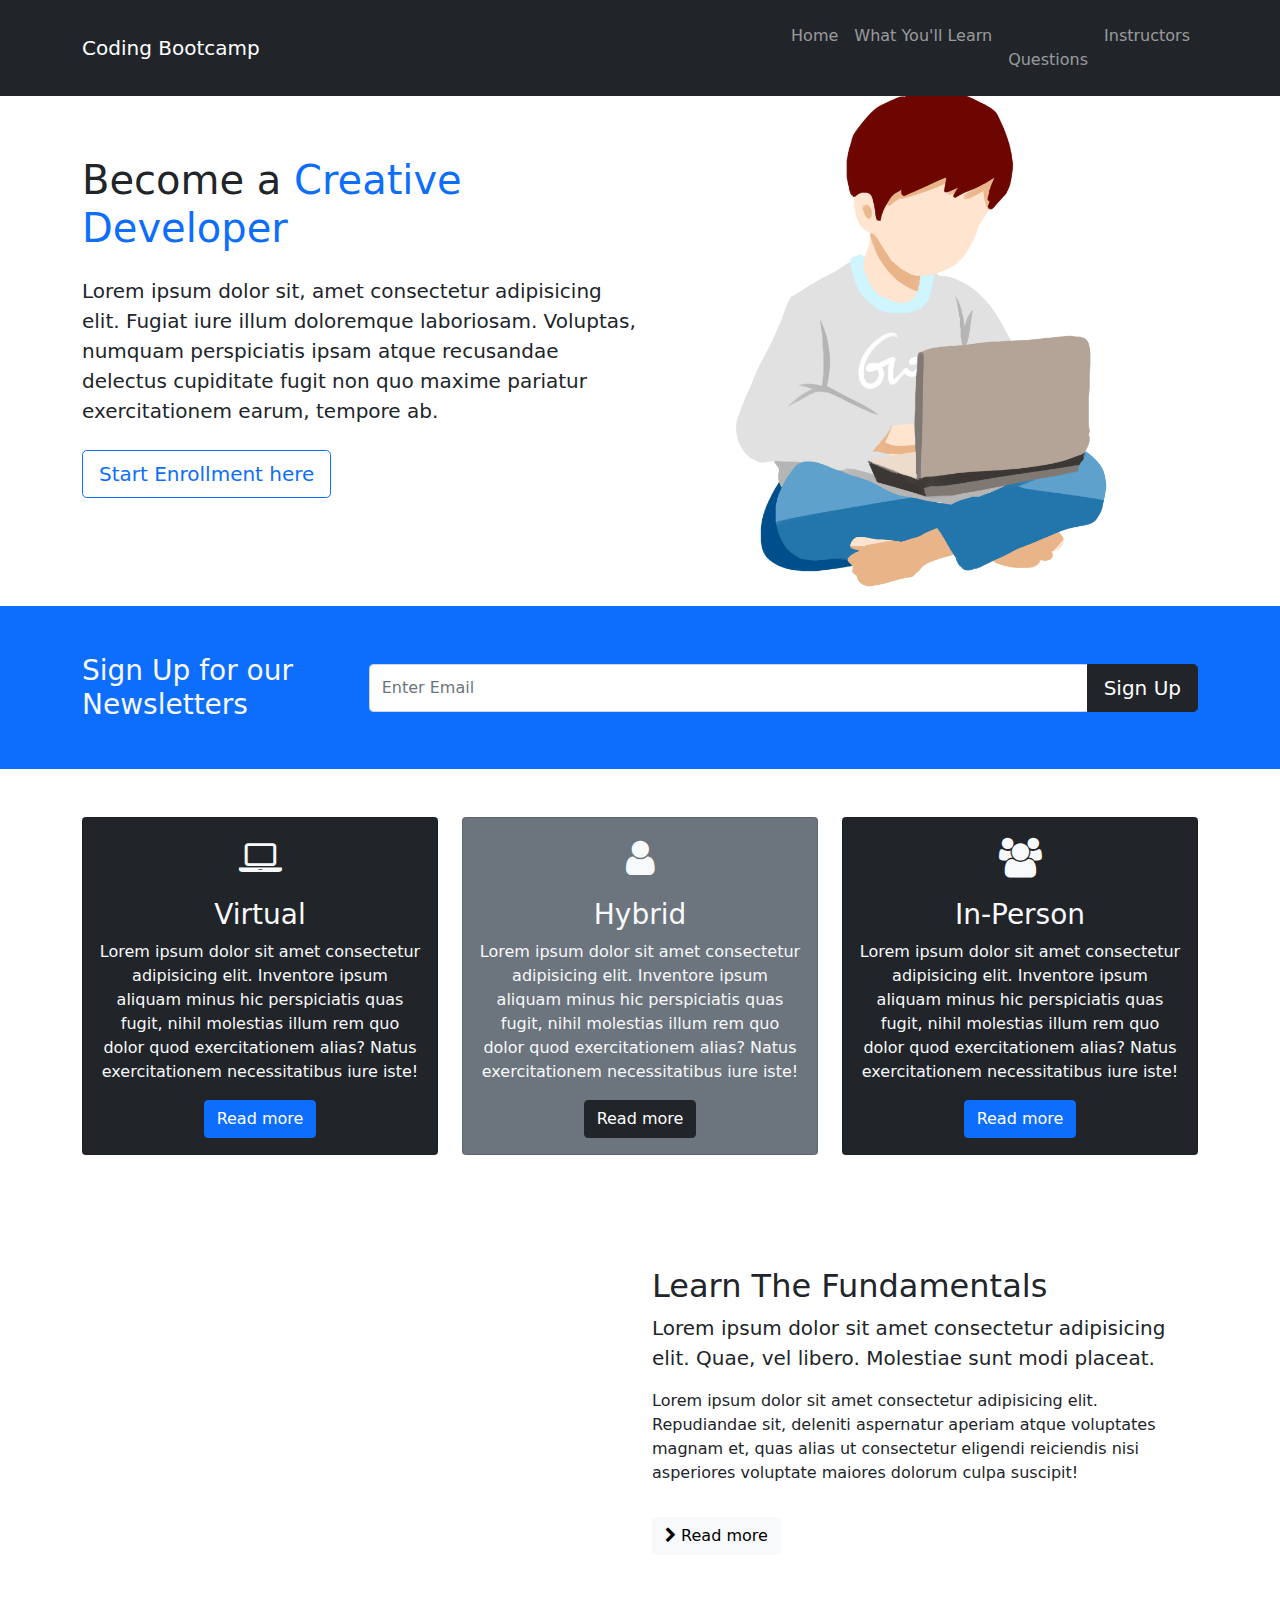
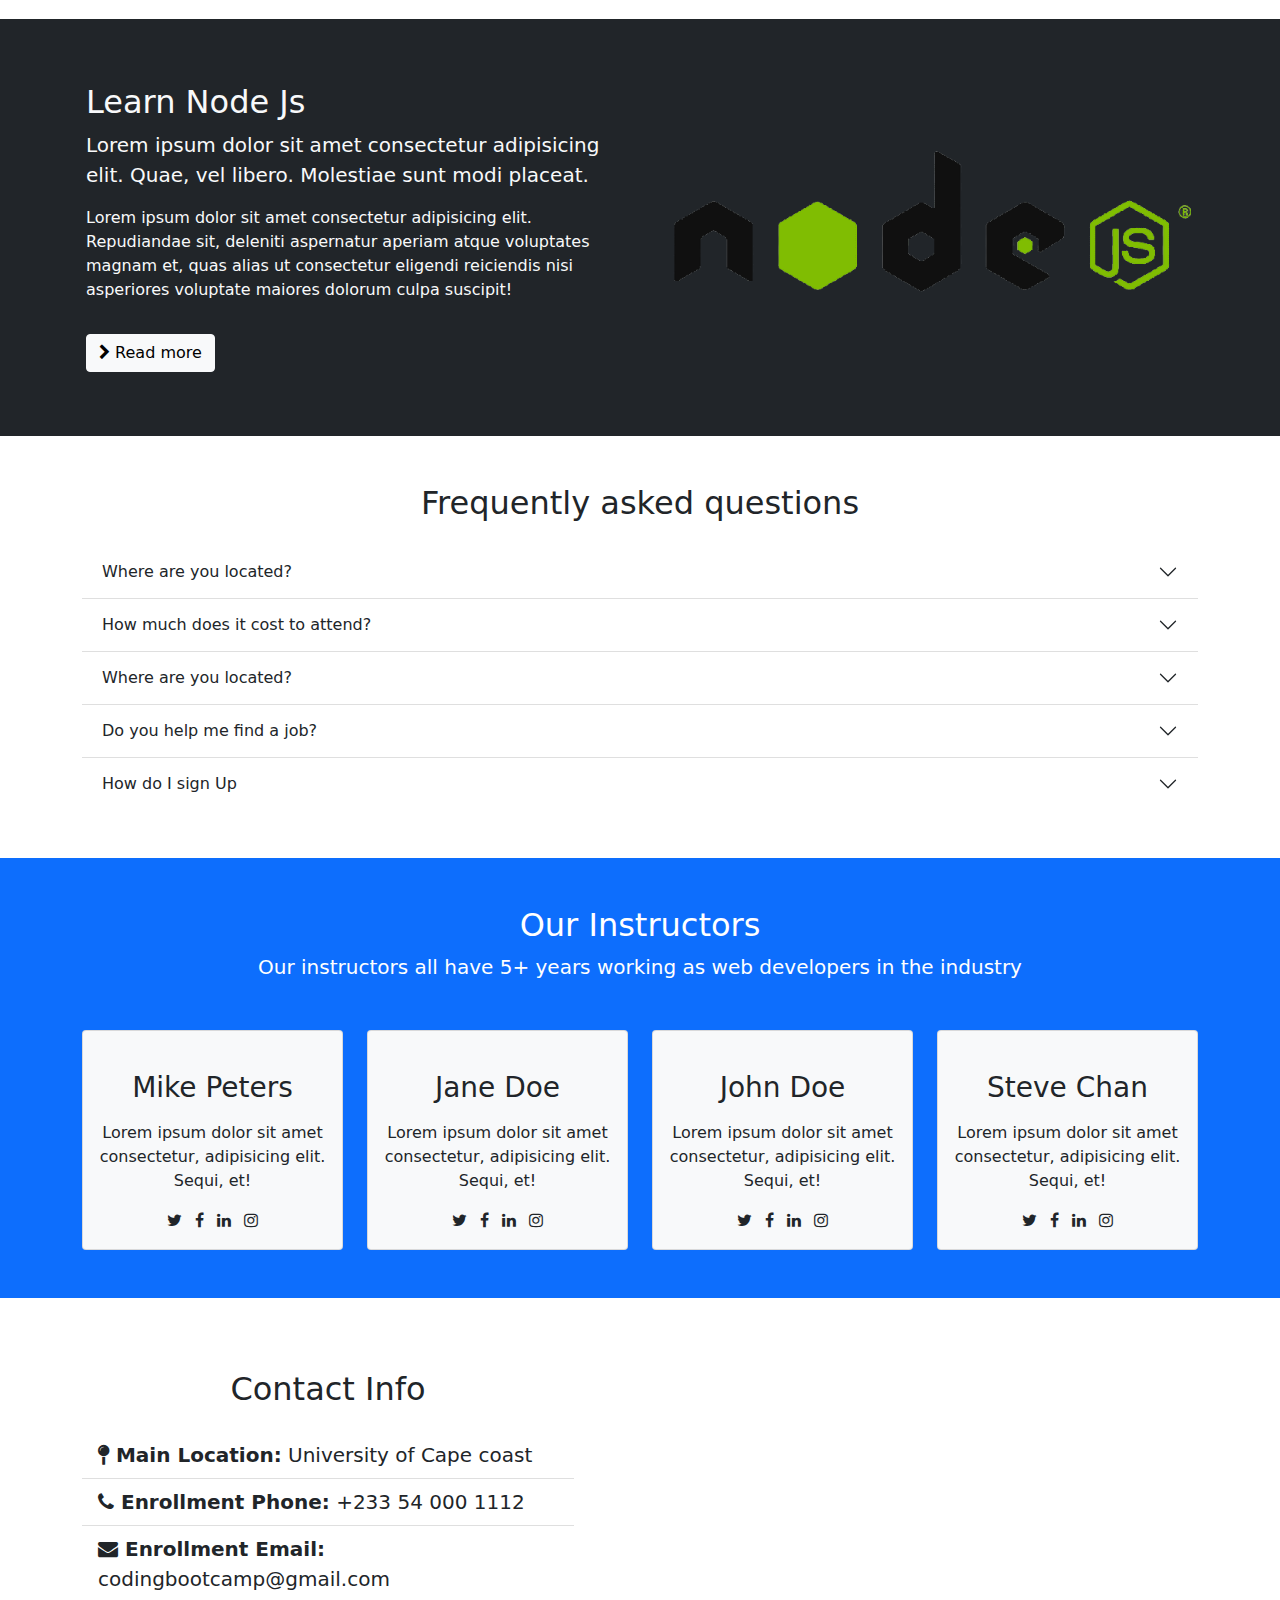
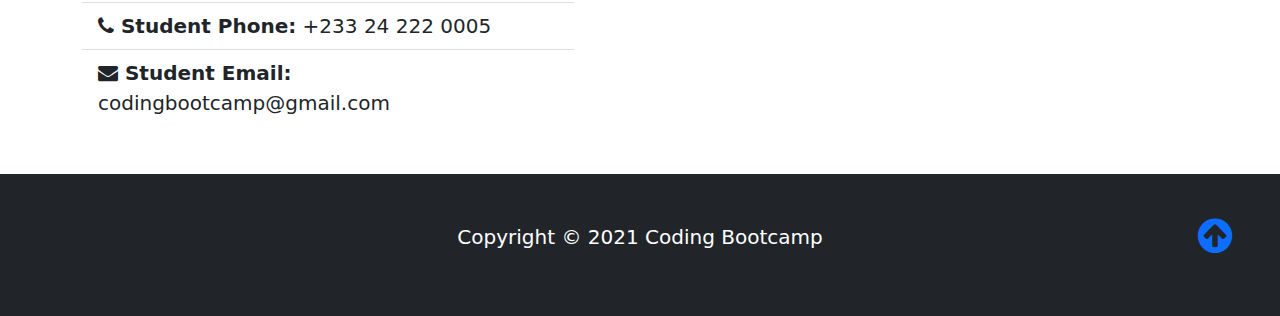
==== commit 588e24ff: "update" ====
--- a/index.html
+++ b/index.html
@@ -45,7 +45,7 @@
 
 
     <!--Showcase-->
-    <section class="bg-dark text-light p-5 p-lg-0 pt-lg-5 text-center text-sm-start" id="showcase">
+    <section class="bg-ight text-dark p-5 p-lg-0 pt-lg-5 text-center text-sm-start" id="showcase">
         <div class="container">
             <div class="d-sm-flex align-items-center justify-content-between ">
                 <div>
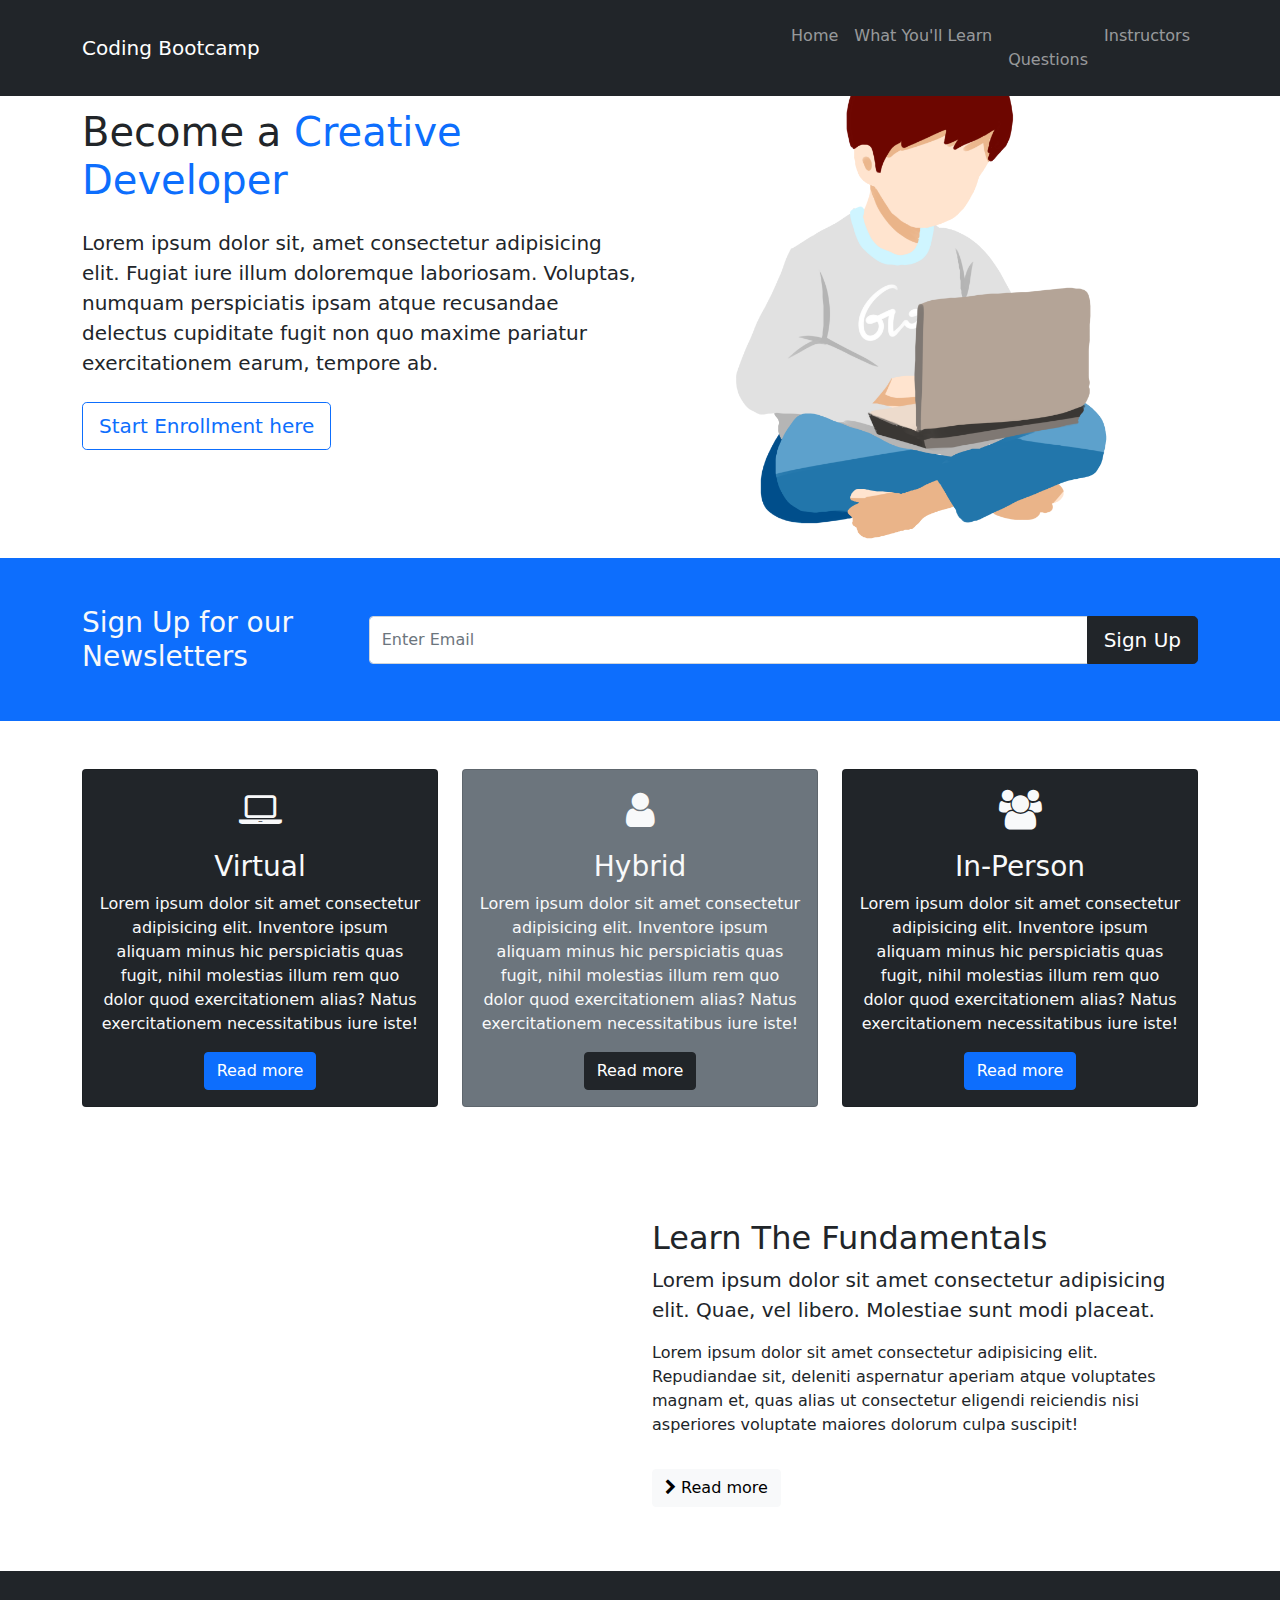
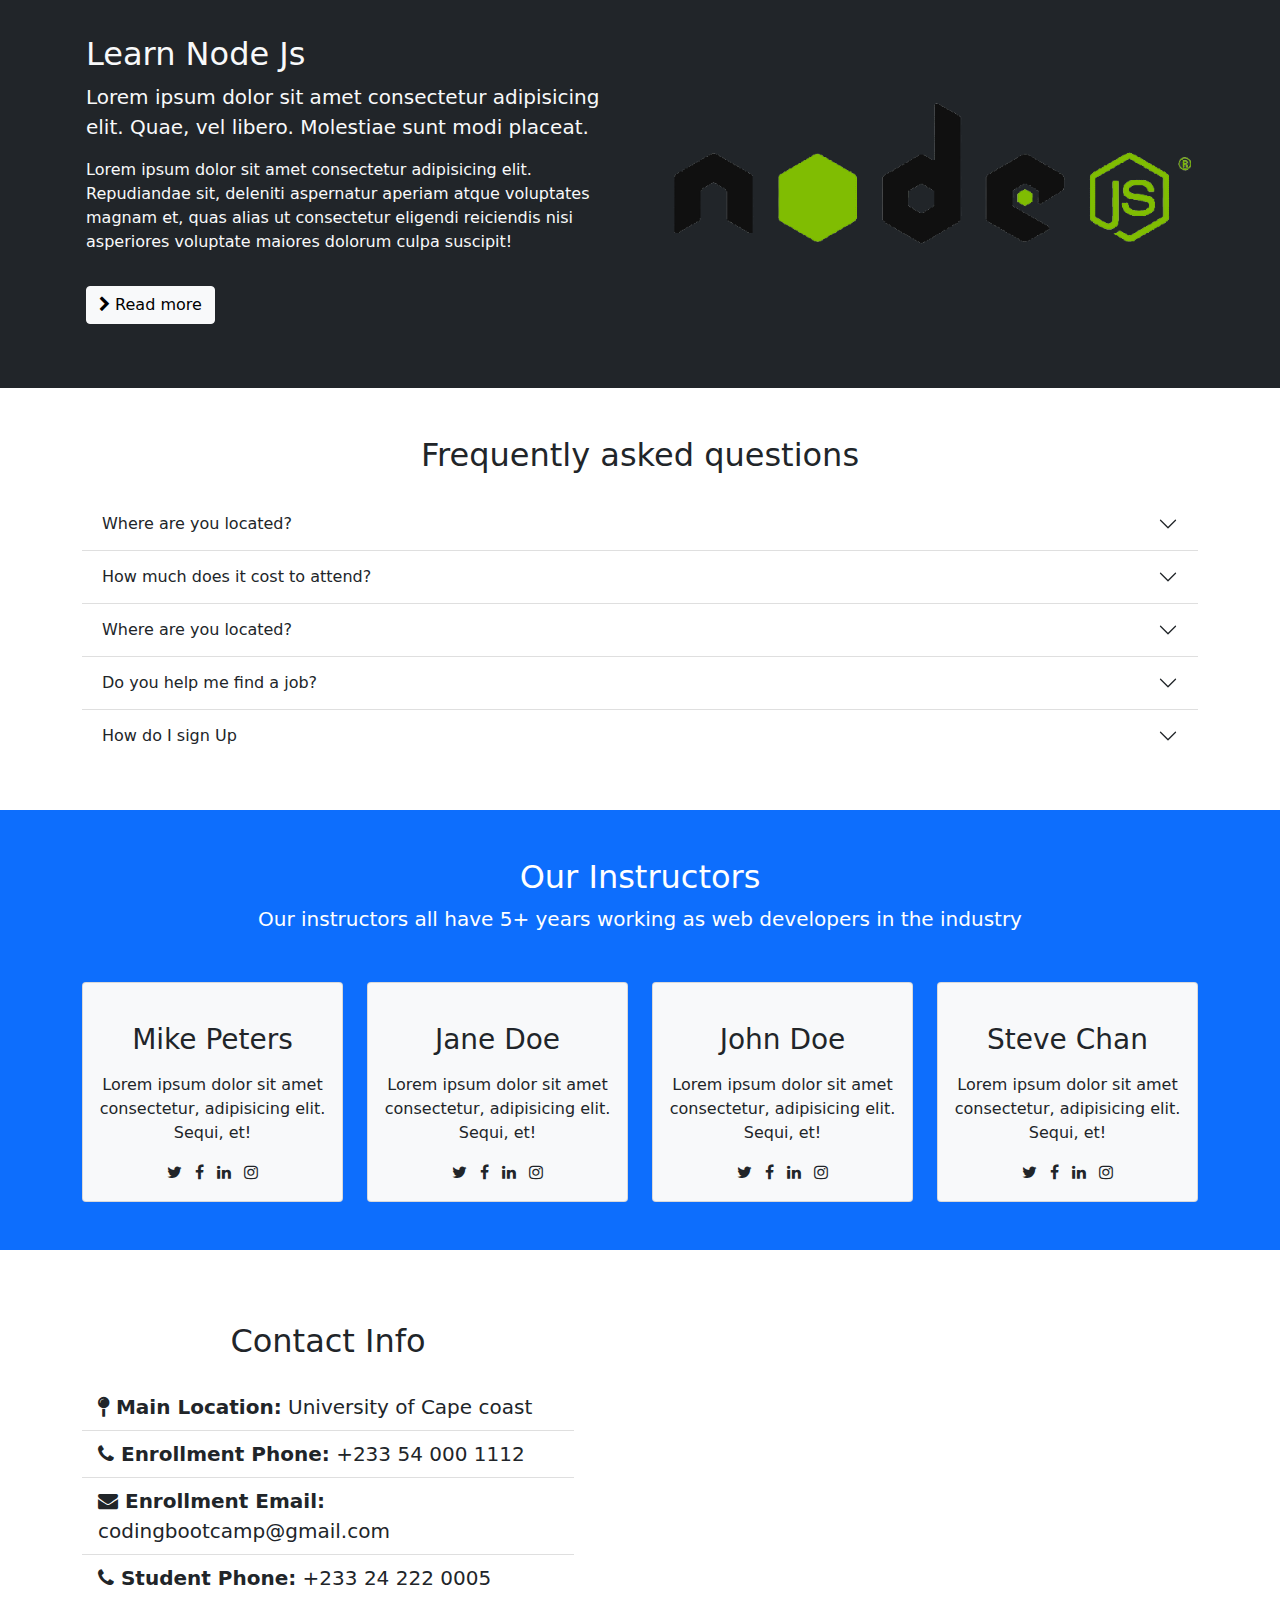
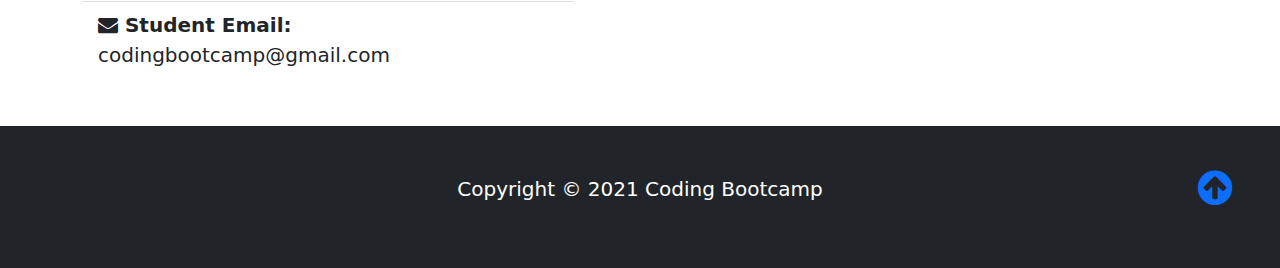
==== commit 85a4d17e: "new" ====
--- a/index.html
+++ b/index.html
@@ -45,7 +45,7 @@
 
 
     <!--Showcase-->
-    <section class="bg-ight text-dark p-5 p-lg-0 pt-lg-5 text-center text-sm-start" id="showcase">
+    <section class="bg-ight text-dark p-2 p-lg-0 pt-lg-0 text-center text-sm-start" id="showcase">
         <div class="container">
             <div class="d-sm-flex align-items-center justify-content-between ">
                 <div>
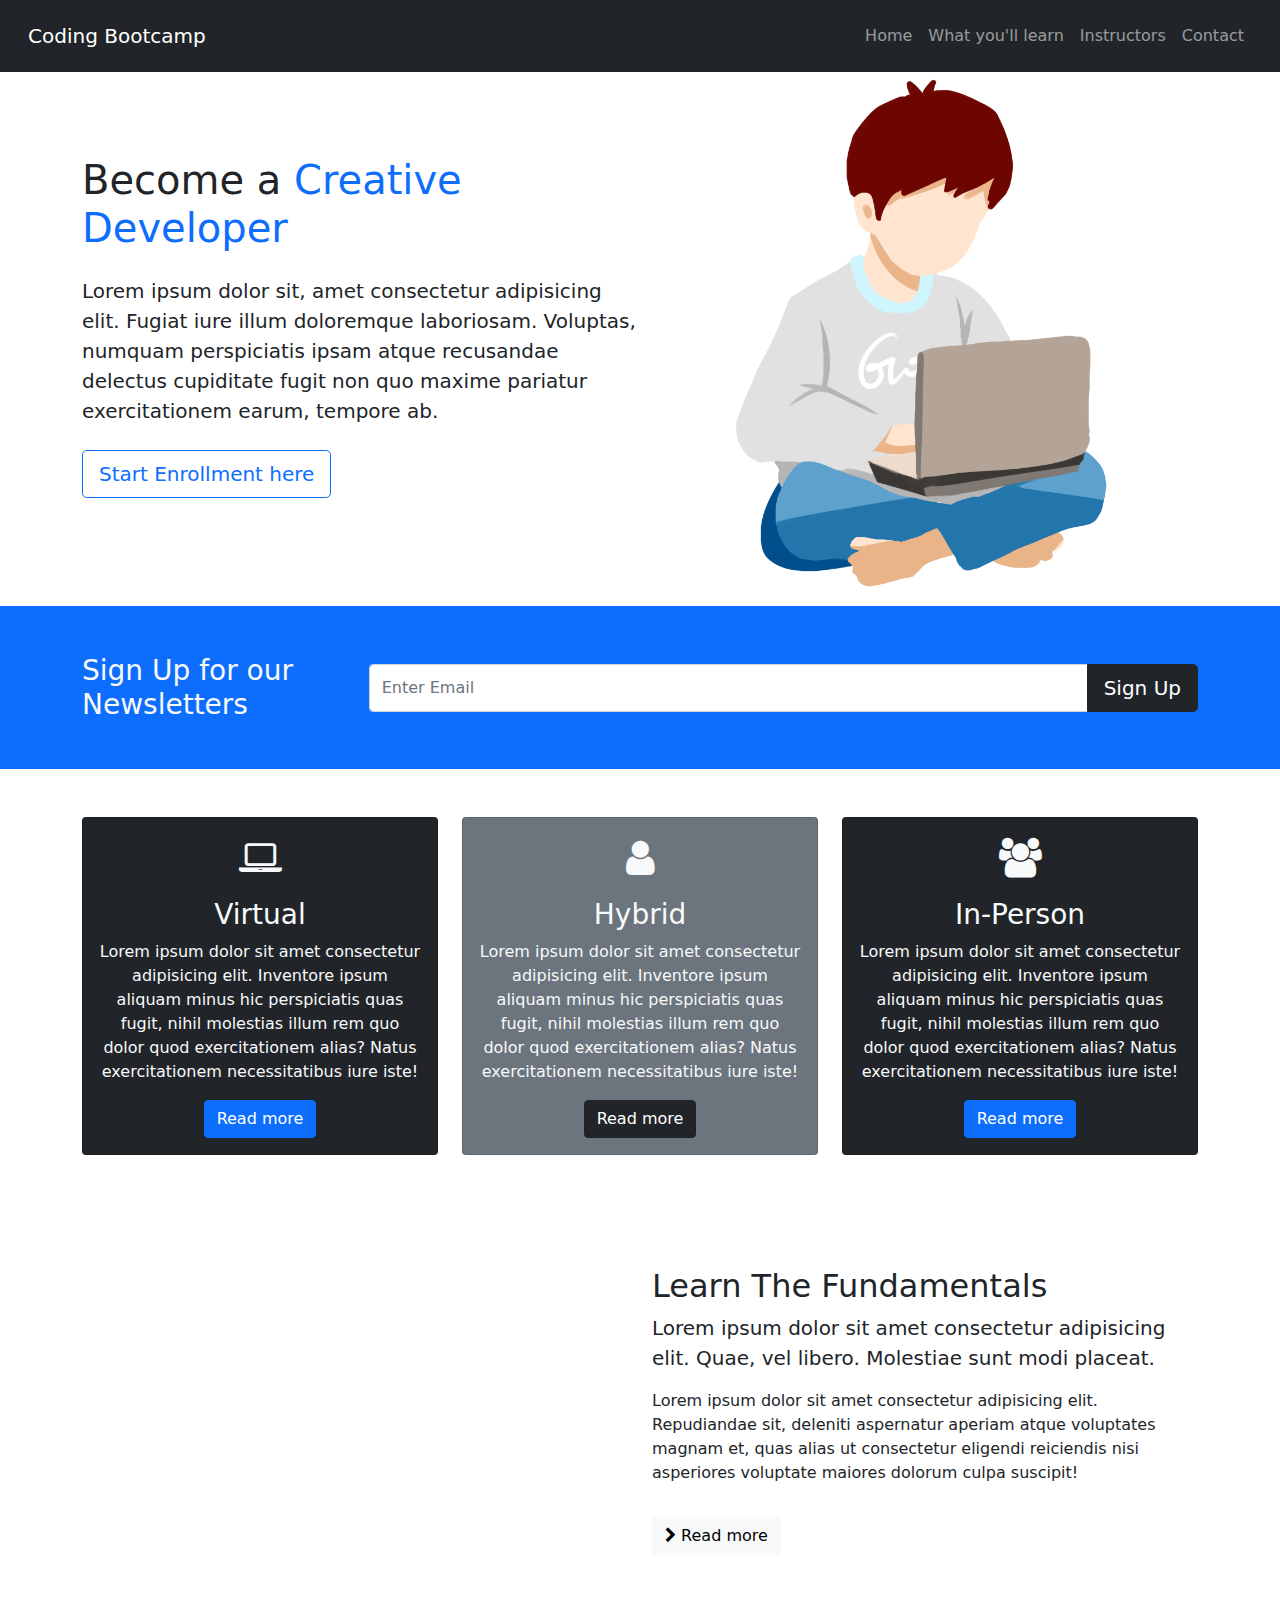
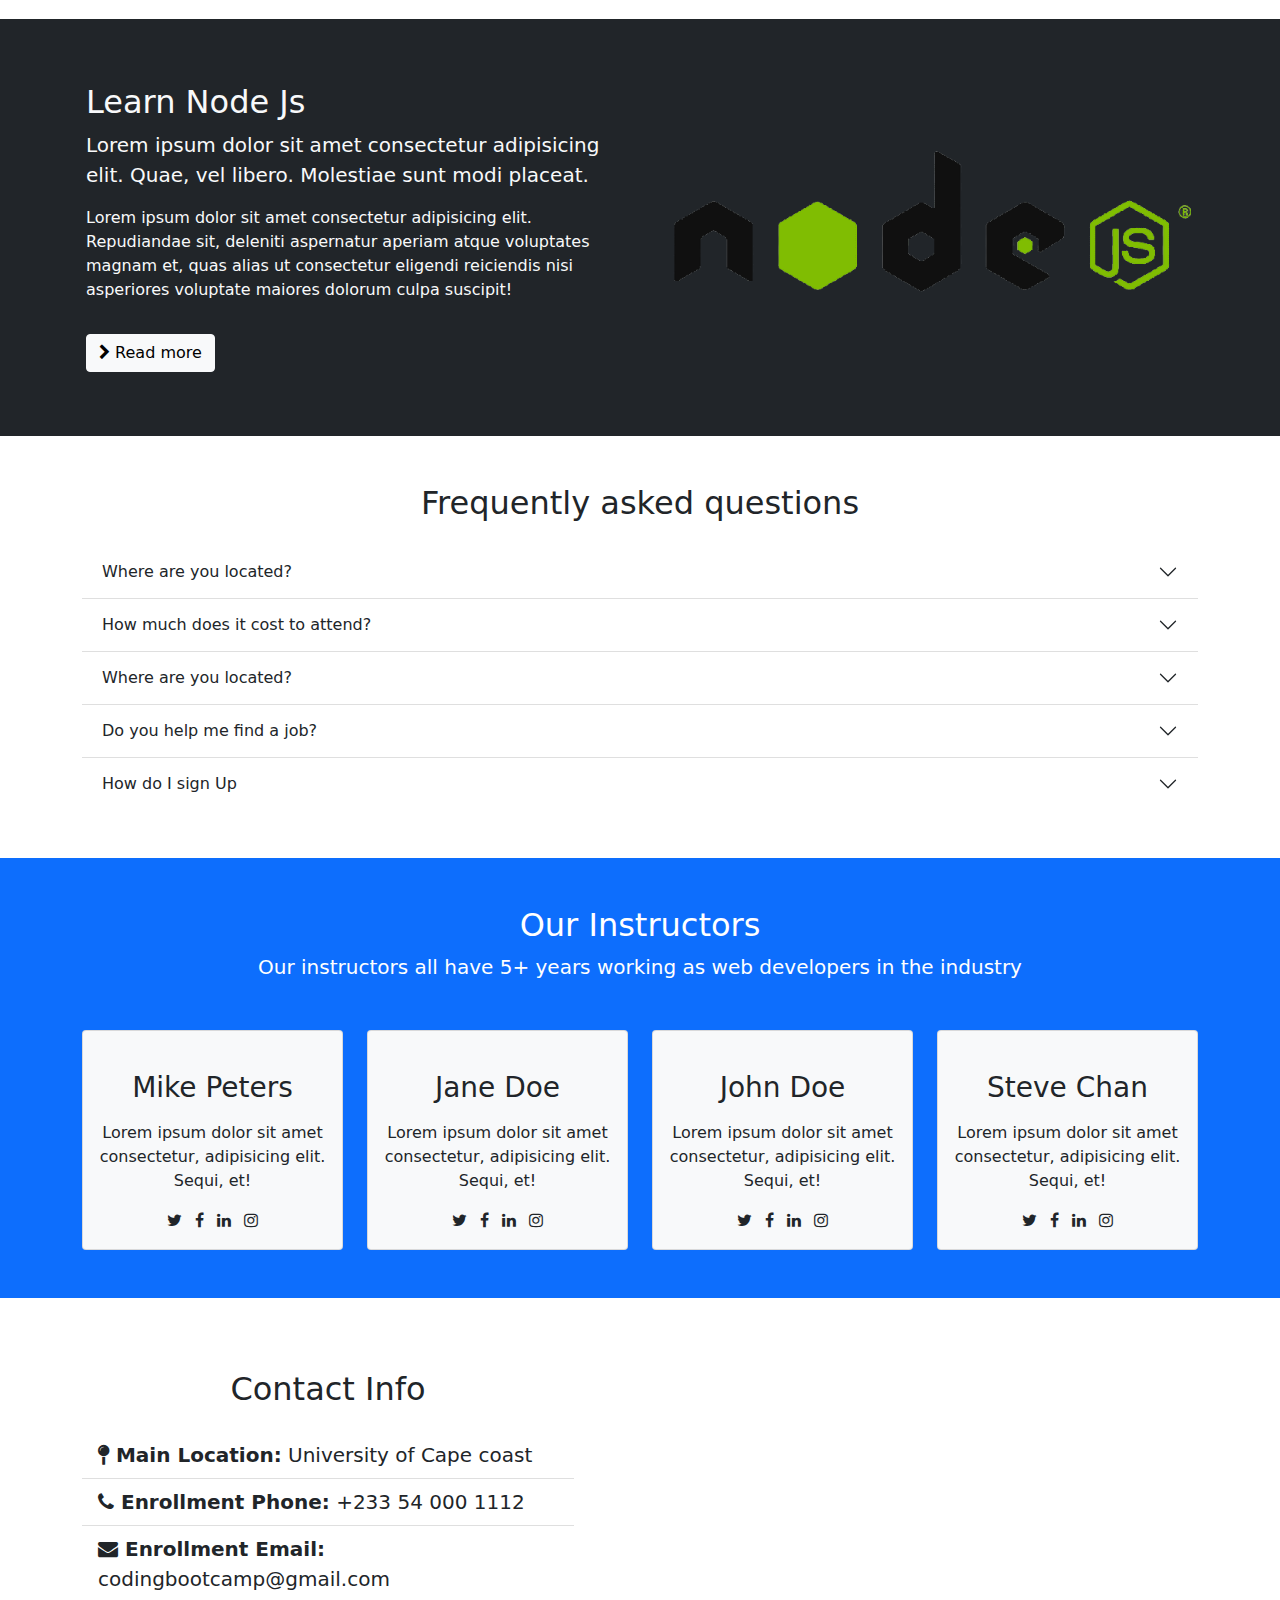
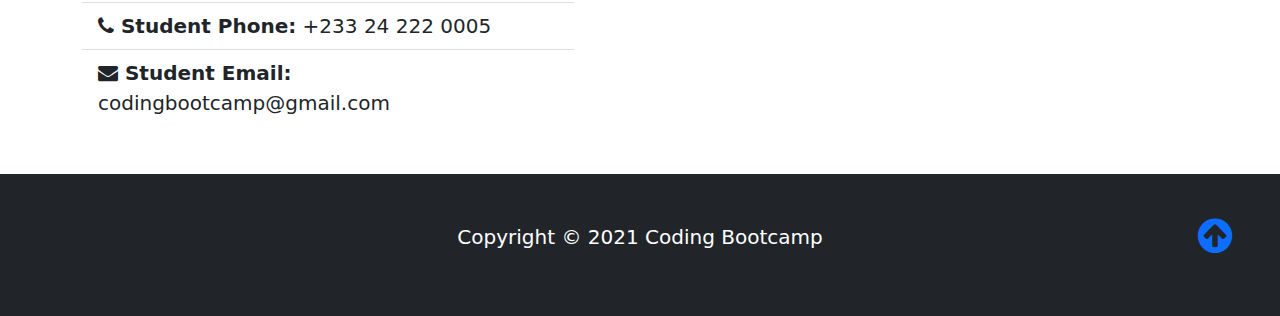
==== commit 96368af8: "Updated Header" ====
--- a/index.html
+++ b/index.html
@@ -15,37 +15,29 @@
 <body>
 
     <!-- Navbar start -->
-    <nav class="navbar navbar-expand-lg bg-dark navbar-dark py-3 fixed-top">
-        <div class="container">
-            <a href="#" class="navbar-brand">Coding Bootcamp</a>
-
+    <nav class="navbar fixed-top navbar-expand-lg navbar-dark bg-dark text-light p-3">
+        <div class="container-fluid">
+            <a class="navbar-brand" href="#">Coding Bootcamp</a>
             <button class="navbar-toggler" type="button" data-bs-toggle="collapse" data-bs-target="#navmenu">
-            <span class="navbar-toggler-icon"></span>
+             <span class="navbar-toggler-icon"></span>
           </button>
-
-            <div class="collapse navbar-collapse" id="navmenu">
+            <div class="collapse navbar-collapse" id="#navmenu">
                 <ul class="navbar-nav ms-auto">
-                    <li class="nav-item">
-                        <a href="#showcase" class="nav-link">Home</a>
-                    </li>
-                    <li class="nav-item">
-                        <a href="#learn" class="nav-link">What You'll Learn</a>
-                    </li>
-                    <li class="nav-item">s
-                        <a href="#questions" class="nav-link">Questions</a>
-                    </li>
-                    <li class="nav-item">
-                        <a href="#instructors" class="nav-link">Instructors</a>
-                    </li>
+                    <li class="nav-item"><a class="nav-link" href="#showcase"> Home </a></li>
+                    <li class="nav-item"><a class="nav-link" href="#learn"> What you'll learn </a></li>
+                    <li class="nav-item"><a class="nav-link" href="#instructors"> Instructors </a></li>
+                    <li class="nav-item"><a class="nav-link" href="#contact"> Contact </a></li>
                 </ul>
             </div>
-        </div>
+            <!-- navbar-collapse.// -->
+        </div>
+        <!-- container-fluid.// -->
     </nav>
     <!-- Navbar end -->
 
 
     <!--Showcase-->
-    <section class="bg-ight text-dark p-2 p-lg-0 pt-lg-0 text-center text-sm-start" id="showcase">
+    <section class="bg-ight text-dark p-2 p-lg-0 pt-lg-5 text-center text-sm-start" id="showcase">
         <div class="container">
             <div class="d-sm-flex align-items-center justify-content-between ">
                 <div>
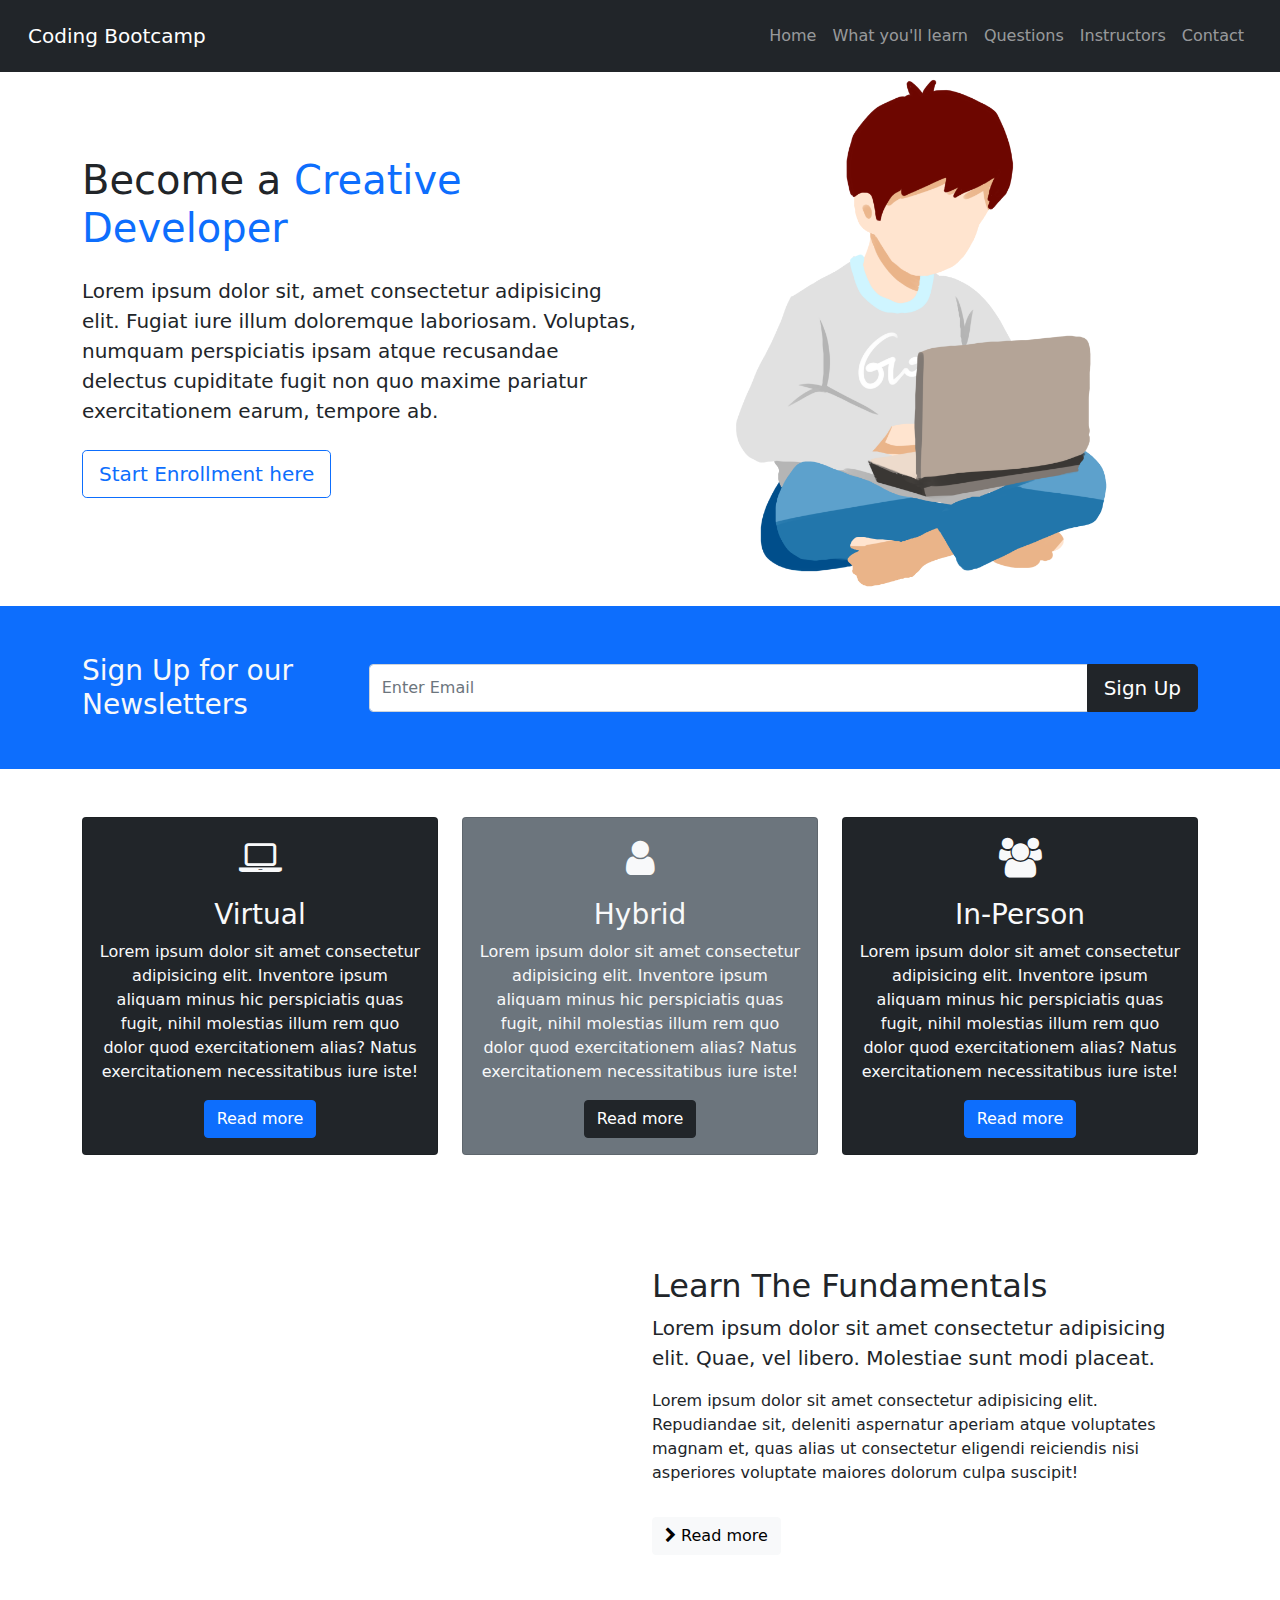
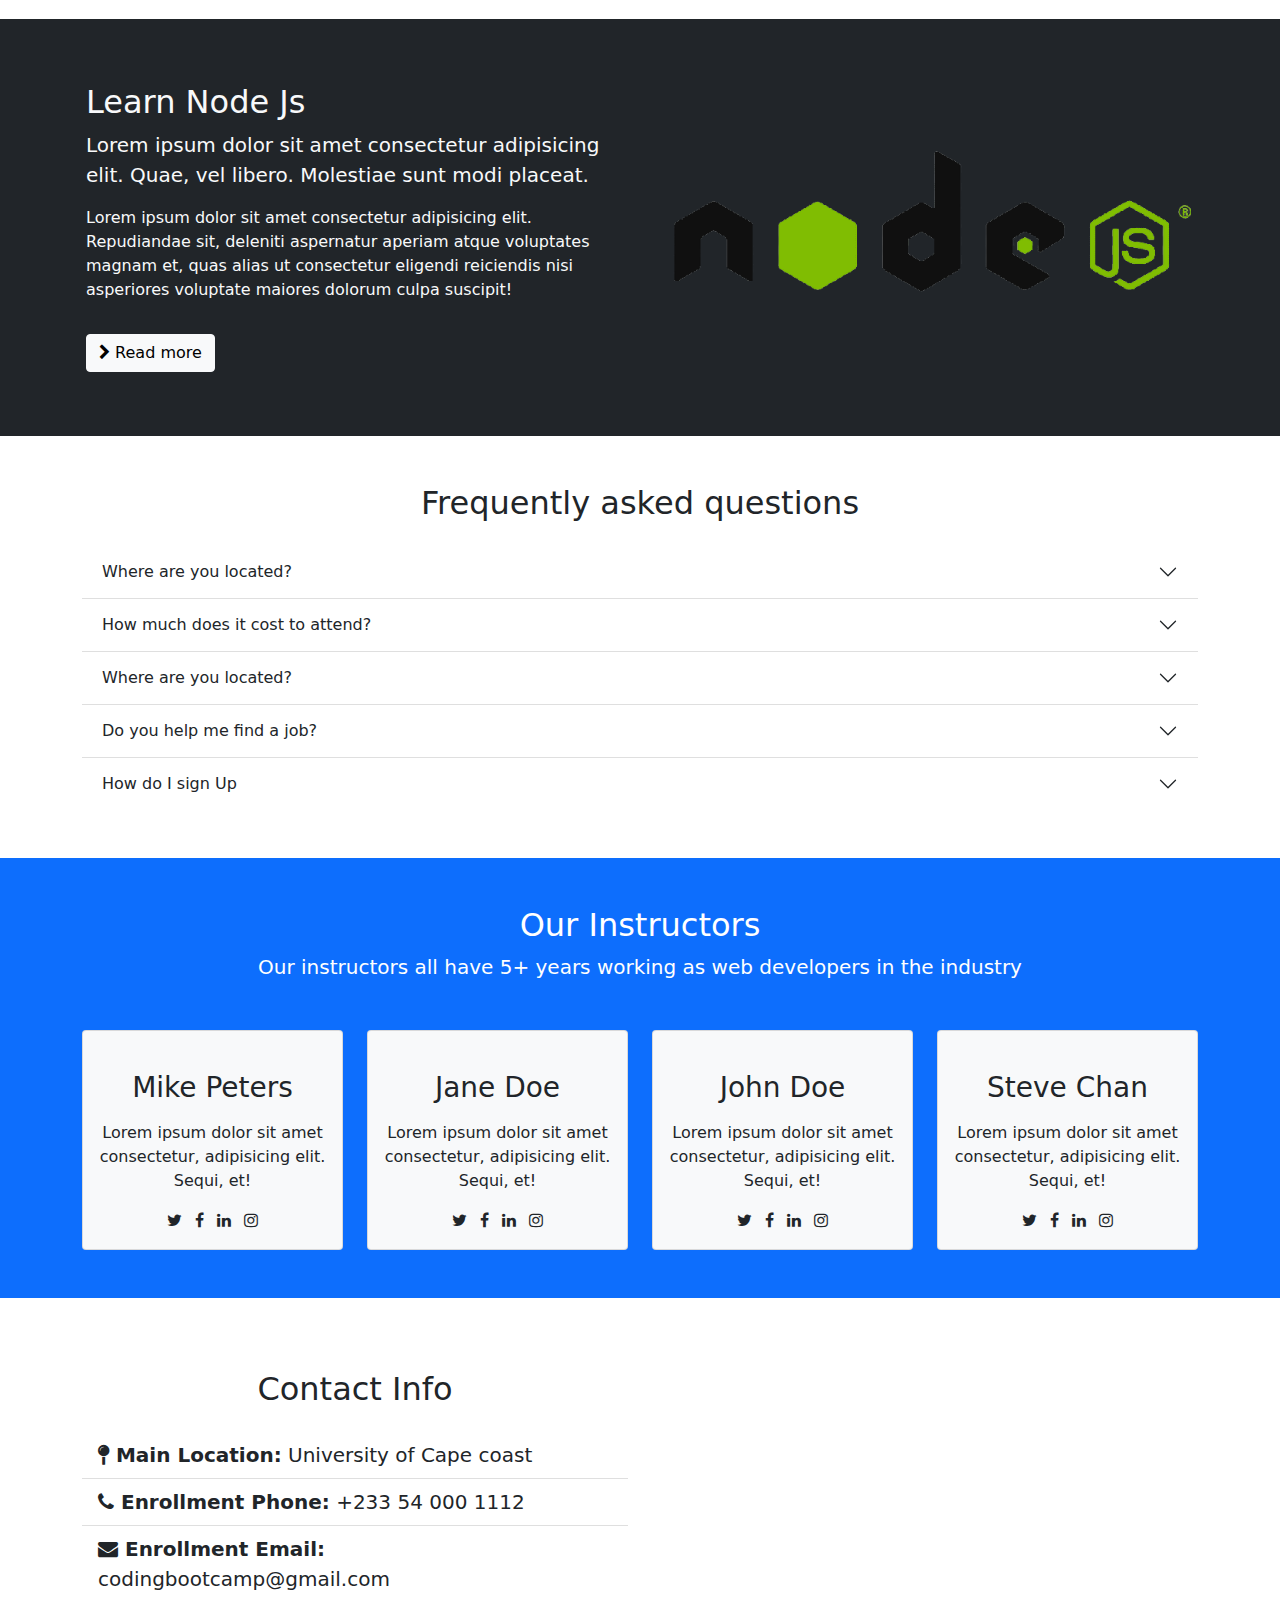
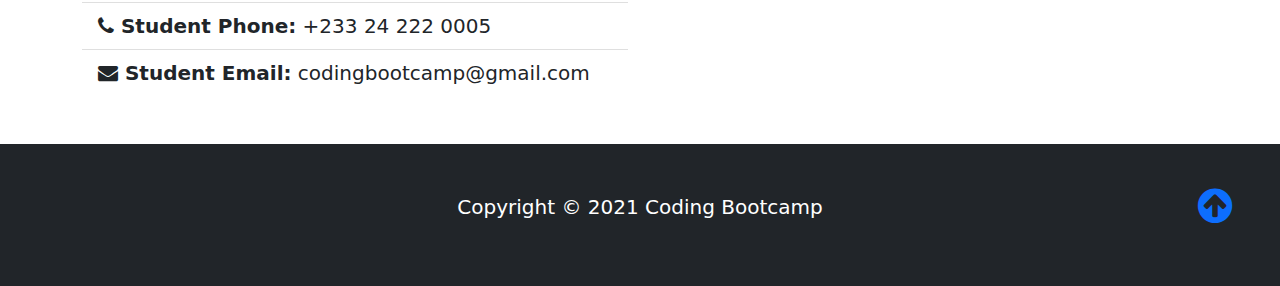
==== commit 9c37e332: "Removed map width" ====
--- a/index.html
+++ b/index.html
@@ -21,12 +21,23 @@
             <button class="navbar-toggler" type="button" data-bs-toggle="collapse" data-bs-target="#navmenu">
              <span class="navbar-toggler-icon"></span>
           </button>
-            <div class="collapse navbar-collapse" id="#navmenu">
+            <div class="collapse navbar-collapse" id="navmenu">
                 <ul class="navbar-nav ms-auto">
-                    <li class="nav-item"><a class="nav-link" href="#showcase"> Home </a></li>
-                    <li class="nav-item"><a class="nav-link" href="#learn"> What you'll learn </a></li>
-                    <li class="nav-item"><a class="nav-link" href="#instructors"> Instructors </a></li>
-                    <li class="nav-item"><a class="nav-link" href="#contact"> Contact </a></li>
+                    <li class="nav-item">
+                        <a class="nav-link" href="#showcase">Home</a>
+                    </li>
+                    <li class="nav-item">
+                        <a class="nav-link" href="#learn">What you'll learn</a>
+                    </li>
+                    <li class="nav-item">
+                        <a class="nav-link" href="#questions">Questions</a>
+                    </li>
+                    <li class="nav-item">
+                        <a class="nav-link" href="#instructors">Instructors</a>
+                    </li>
+                    <li class="nav-item">
+                        <a class="nav-link" href="#contact">Contact</a>
+                    </li>
                 </ul>
             </div>
             <!-- navbar-collapse.// -->
@@ -364,7 +375,7 @@
                 </div>
                 <div class="col-md">
 
-                    <div id='map' style='width: 600px; height: 320px;'></div>
+                    <div id='map' style='height: 320px;' class="col-12"></div>
 
                 </div>
             </div>
